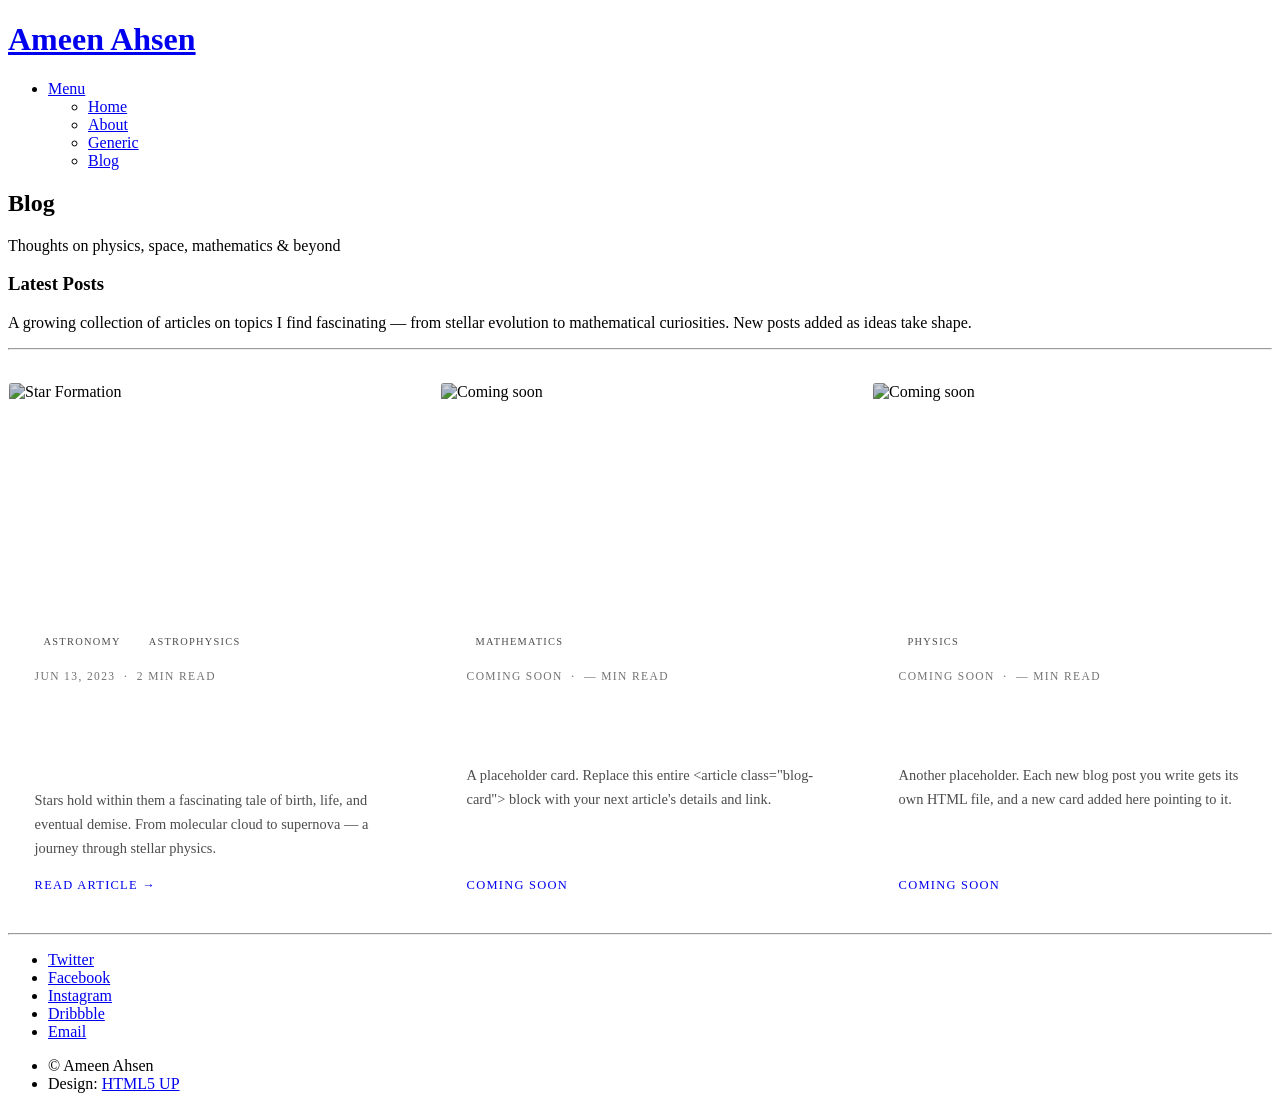
==== blog.html @ f0e622d0 "Add blog.html for Ameen Ahsen's blog page" ====
<!DOCTYPE HTML>
<!--
    Spectral by HTML5 UP — Blog Index Page
    Modified for Ameen Ahsen's webpage
-->
<html>
	<head>
		<title>Blog — Ameen Ahsen</title>
		<meta charset="utf-8" />
		<meta name="viewport" content="width=device-width, initial-scale=1, user-scalable=no" />
		<link rel="stylesheet" href="assets/css/main.css" />
		<noscript><link rel="stylesheet" href="assets/css/noscript.css" /></noscript>
		<style>
			/* ── Blog-specific styles, scoped so they don't affect other pages ── */

			/* Grid of blog cards */
			.blog-grid {
				display: grid;
				grid-template-columns: repeat(auto-fill, minmax(300px, 1fr));
				gap: 2em;
				margin-top: 2em;
			}

			/* Individual card */
			.blog-card {
				background: rgba(255,255,255,0.03);
				border: 1px solid rgba(255,255,255,0.08);
				border-radius: 4px;
				overflow: hidden;
				transition: transform 0.25s ease, border-color 0.25s ease;
				display: flex;
				flex-direction: column;
			}

			.blog-card:hover {
				transform: translateY(-4px);
				border-color: rgba(255,255,255,0.2);
			}

			.blog-card img {
				width: 100%;
				aspect-ratio: 16 / 9;
				object-fit: cover;
				display: block;
				filter: brightness(0.82);
				transition: filter 0.3s ease;
			}

			.blog-card:hover img {
				filter: brightness(1);
			}

			.blog-card-body {
				padding: 1.5em 1.6em 1.8em;
				flex: 1;
				display: flex;
				flex-direction: column;
			}

			.blog-card-meta {
				font-size: 0.72em;
				letter-spacing: 0.12em;
				text-transform: uppercase;
				opacity: 0.55;
				margin-bottom: 0.6em;
			}

			.blog-card-title {
				font-size: 1.1em;
				font-weight: 600;
				line-height: 1.4;
				margin-bottom: 0.75em;
				color: #ffffff;
			}

			.blog-card-excerpt {
				font-size: 0.9em;
				line-height: 1.65;
				opacity: 0.7;
				flex: 1;
				margin-bottom: 1.2em;
			}

			.blog-card-link {
				font-size: 0.78em;
				letter-spacing: 0.1em;
				text-transform: uppercase;
				border-bottom: 1px solid rgba(255,255,255,0.3);
				padding-bottom: 2px;
				width: fit-content;
				transition: border-color 0.2s;
				text-decoration: none;
			}

			.blog-card-link:hover {
				border-color: white;
			}

			/* Tag/category badge */
			.blog-tag {
				display: inline-block;
				font-size: 0.65em;
				letter-spacing: 0.12em;
				text-transform: uppercase;
				border: 1px solid rgba(255,255,255,0.25);
				border-radius: 2px;
				padding: 2px 8px;
				margin-right: 6px;
				margin-bottom: 0.8em;
				opacity: 0.7;
			}
		</style>
	</head>
	<body class="is-preload">

		<!-- Page Wrapper -->
		<div id="page-wrapper">

			<!-- ── HEADER & NAV ── -->
			<!-- NOTE: Also add <li><a href="blog.html">Blog</a></li> to index.html,
			     elements.html, and generic.html menus for full site-wide connection. -->
			<header id="header">
				<h1><a href="index.html">Ameen Ahsen</a></h1>
				<nav id="nav">
					<ul>
						<li class="special">
							<a href="#menu" class="menuToggle"><span>Menu</span></a>
							<div id="menu">
								<ul>
									<li><a href="index.html">Home</a></li>
									<li><a href="elements.html">About</a></li>
									<li><a href="generic.html">Generic</a></li>
									<li><a href="blog.html">Blog</a></li><!-- NEW LINK -->
								</ul>
							</div>
						</li>
					</ul>
				</nav>
			</header>

			<!-- ── PAGE HERO ── -->
			<article id="main">
				<header>
					<h2>Blog</h2>
					<p>Thoughts on physics, space, mathematics &amp; beyond</p>
				</header>

				<!-- ── BLOG LISTING SECTION ── -->
				<section class="wrapper style5">
					<div class="inner">

						<h3>Latest Posts</h3>
						<p>A growing collection of articles on topics I find fascinating — from stellar evolution to
						   mathematical curiosities. New posts added as ideas take shape.</p>

						<hr />

						<!-- ── BLOG CARDS GRID ── -->
						<div class="blog-grid">

							<!-- Card 1: Star Formation (links to generic.html which is now the post) -->
							<article class="blog-card">
								<img
									src="https://static.wixstatic.com/media/37918afd5cd7785e323e2c81b9a501d6.jpg/v1/fill/w_980,h_613,al_c,q_85,usm_0.66_1.00_0.01,enc_avif,quality_auto/37918afd5cd7785e323e2c81b9a501d6.jpg"
									alt="Star Formation"
								/>
								<div class="blog-card-body">
									<div>
										<span class="blog-tag">Astronomy</span>
										<span class="blog-tag">Astrophysics</span>
									</div>
									<p class="blog-card-meta">Jun 13, 2023 &nbsp;·&nbsp; 2 min read</p>
									<h4 class="blog-card-title">
										The Formation and Evolution of Stars: A Celestial Journey
									</h4>
									<p class="blog-card-excerpt">
										Stars hold within them a fascinating tale of birth, life, and eventual demise.
										From molecular cloud to supernova — a journey through stellar physics.
									</p>
									<a href="generic.html" class="blog-card-link">Read Article →</a>
								</div>
							</article>

							<!-- Card 2: Placeholder — duplicate/delete when you add a real post -->
							<article class="blog-card">
								<img src="images/pic05.jpg" alt="Coming soon" />
								<div class="blog-card-body">
									<div>
										<span class="blog-tag">Mathematics</span>
									</div>
									<p class="blog-card-meta">Coming soon &nbsp;·&nbsp; — min read</p>
									<h4 class="blog-card-title">
										[Next post title goes here]
									</h4>
									<p class="blog-card-excerpt">
										A placeholder card. Replace this entire &lt;article class="blog-card"&gt; block
										with your next article's details and link.
									</p>
									<a href="#" class="blog-card-link">Coming soon</a>
								</div>
							</article>

							<!-- Card 3: Placeholder -->
							<article class="blog-card">
								<img src="images/pic06.jpg" alt="Coming soon" />
								<div class="blog-card-body">
									<div>
										<span class="blog-tag">Physics</span>
									</div>
									<p class="blog-card-meta">Coming soon &nbsp;·&nbsp; — min read</p>
									<h4 class="blog-card-title">
										[Next post title goes here]
									</h4>
									<p class="blog-card-excerpt">
										Another placeholder. Each new blog post you write gets its own HTML file,
										and a new card added here pointing to it.
									</p>
									<a href="#" class="blog-card-link">Coming soon</a>
								</div>
							</article>

						</div><!-- /blog-grid -->

						<hr />

						<!-- HOW TO ADD NEW POSTS — visible only in source, remove before publishing if desired -->
						<!--
						  HOW TO ADD A NEW BLOG POST:
						  1. Duplicate generic.html → rename it (e.g. post-quantum.html)
						  2. Edit the content inside that new file with your article
						  3. Copy one of the <article class="blog-card"> blocks above
						  4. Update: image src, tags, date, title, excerpt, and href in blog-card-link
						  5. Done. The card will appear in this grid automatically.
						-->

					</div>
				</section>
			</article>

			<!-- ── FOOTER ── -->
			<footer id="footer">
				<ul class="icons">
					<li><a href="#" class="icon brands fa-twitter"><span class="label">Twitter</span></a></li>
					<li><a href="#" class="icon brands fa-facebook-f"><span class="label">Facebook</span></a></li>
					<li><a href="#" class="icon brands fa-instagram"><span class="label">Instagram</span></a></li>
					<li><a href="#" class="icon brands fa-dribbble"><span class="label">Dribbble</span></a></li>
					<li><a href="#" class="icon solid fa-envelope"><span class="label">Email</span></a></li>
				</ul>
				<ul class="copyright">
					<li>&copy; Ameen Ahsen</li>
					<li>Design: <a href="http://html5up.net">HTML5 UP</a></li>
				</ul>
			</footer>

		</div><!-- /page-wrapper -->

		<!-- ── SCRIPTS (same as all other pages) ── -->
		<script src="assets/js/jquery.min.js"></script>
		<script src="assets/js/jquery.scrollex.min.js"></script>
		<script src="assets/js/jquery.scrolly.min.js"></script>
		<script src="assets/js/browser.min.js"></script>
		<script src="assets/js/breakpoints.min.js"></script>
		<script src="assets/js/util.js"></script>
		<script src="assets/js/main.js"></script>

	</body>
</html>
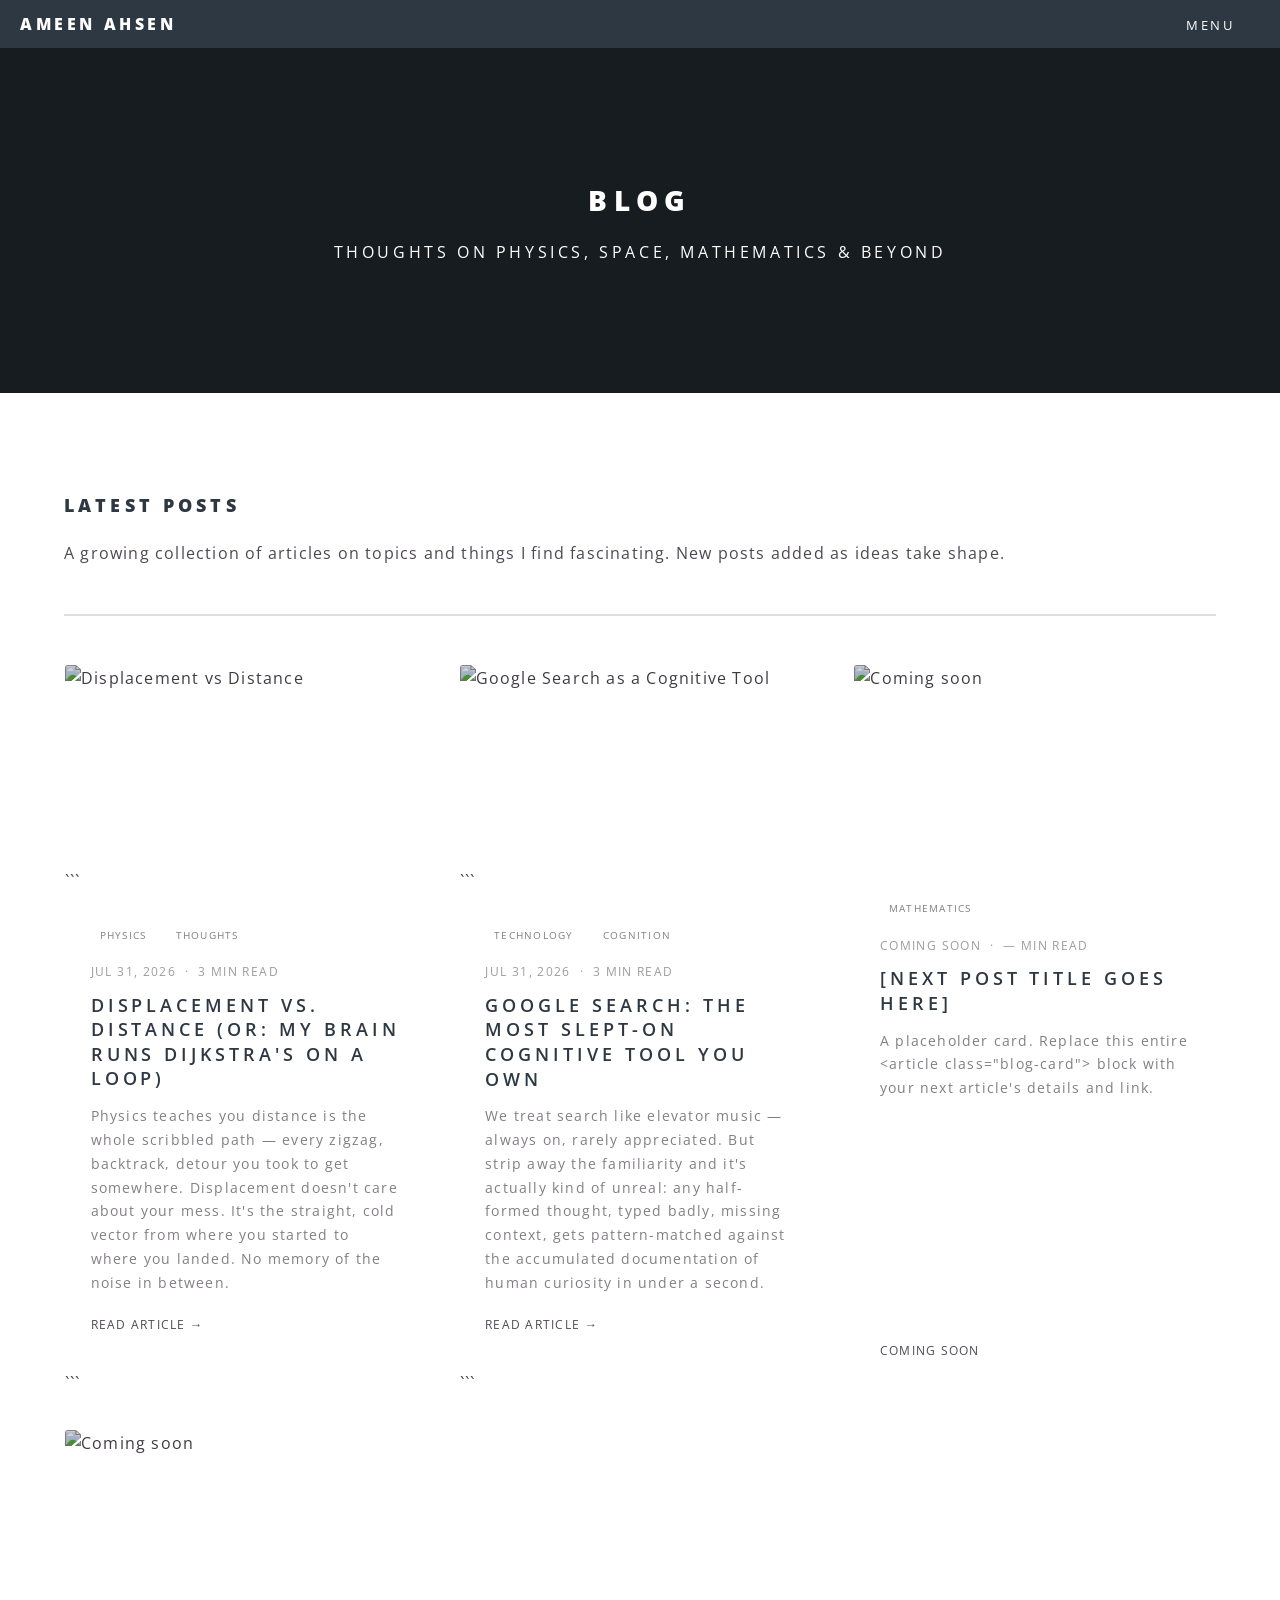
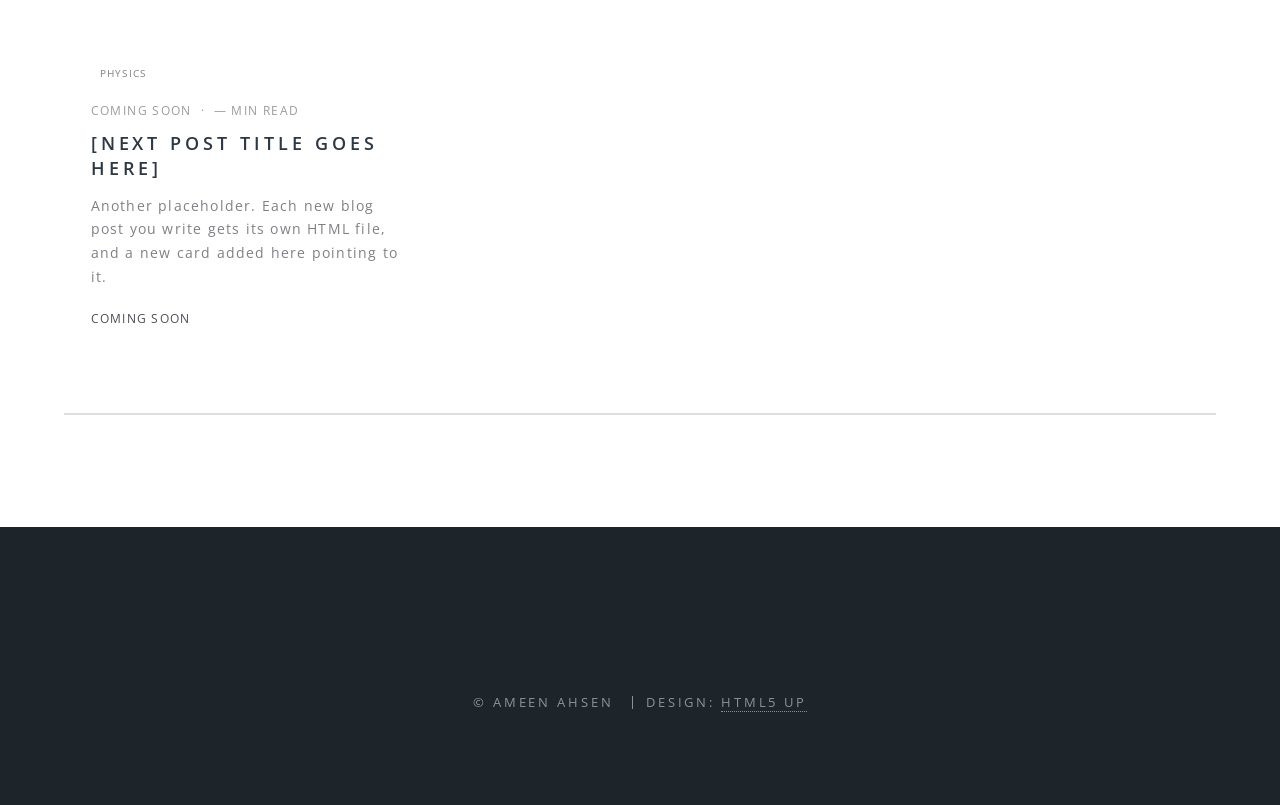
==== commit a1eb5dd1: "changes" ====
--- a/blog.html
+++ b/blog.html
@@ -118,7 +118,7 @@
 
 			<!-- ── HEADER & NAV ── -->
 			<!-- NOTE: Also add <li><a href="blog.html">Blog</a></li> to index.html,
-			     elements.html, and generic.html menus for full site-wide connection. -->
+			     me.html, and generic.html menus for full site-wide connection. -->
 			<header id="header">
 				<h1><a href="index.html">Ameen Ahsen</a></h1>
 				<nav id="nav">
@@ -128,7 +128,7 @@
 							<div id="menu">
 								<ul>
 									<li><a href="index.html">Home</a></li>
-									<li><a href="elements.html">About</a></li>
+									<li><a href="me.html">About</a></li>
 									<li><a href="generic.html">Generic</a></li>
 									<li><a href="blog.html">Blog</a></li><!-- NEW LINK -->
 								</ul>
@@ -150,8 +150,7 @@
 					<div class="inner">
 
 						<h3>Latest Posts</h3>
-						<p>A growing collection of articles on topics I find fascinating — from stellar evolution to
-						   mathematical curiosities. New posts added as ideas take shape.</p>
+						<p>A growing collection of articles on topics and things I find fascinating. New posts added as ideas take shape.</p>
 
 						<hr />
 
@@ -159,27 +158,76 @@
 						<div class="blog-grid">
 
 							<!-- Card 1: Star Formation (links to generic.html which is now the post) -->
+							<!-- ===== Blog Card 1 ===== -->
+
 							<article class="blog-card">
 								<img
-									src="https://static.wixstatic.com/media/37918afd5cd7785e323e2c81b9a501d6.jpg/v1/fill/w_980,h_613,al_c,q_85,usm_0.66_1.00_0.01,enc_avif,quality_auto/37918afd5cd7785e323e2c81b9a501d6.jpg"
-									alt="Star Formation"
+									src="images/pic04.jpg"
+									alt="Displacement vs Distance"
 								/>
-								<div class="blog-card-body">
-									<div>
-										<span class="blog-tag">Astronomy</span>
-										<span class="blog-tag">Astrophysics</span>
-									</div>
-									<p class="blog-card-meta">Jun 13, 2023 &nbsp;·&nbsp; 2 min read</p>
-									<h4 class="blog-card-title">
-										The Formation and Evolution of Stars: A Celestial Journey
-									</h4>
-									<p class="blog-card-excerpt">
-										Stars hold within them a fascinating tale of birth, life, and eventual demise.
-										From molecular cloud to supernova — a journey through stellar physics.
-									</p>
-									<a href="generic.html" class="blog-card-link">Read Article →</a>
+
+							```
+							<div class="blog-card-body">
+
+								<div>
+									<span class="blog-tag">Physics</span>
+									<span class="blog-tag">Thoughts</span>
 								</div>
+
+								<p class="blog-card-meta">Jul 31, 2026 &nbsp;·&nbsp; 3 min read</p>
+
+								<h4 class="blog-card-title">
+									Displacement vs. Distance (or: My Brain Runs Dijkstra's on a Loop)
+								</h4>
+
+								<p class="blog-card-excerpt">
+									Physics teaches you distance is the whole scribbled path — every zigzag,
+									backtrack, detour you took to get somewhere. Displacement doesn't care
+									about your mess. It's the straight, cold vector from where you started
+									to where you landed. No memory of the noise in between.
+								</p>
+
+								<a href="generic.html" class="blog-card-link">Read Article →</a>
+							</div>
+							```
+
 							</article>
+
+							<!-- ===== Blog Card 2 ===== -->
+
+							<article class="blog-card">
+								<img
+									src="images/pic05.jpg"
+									alt="Google Search as a Cognitive Tool"
+								/>
+
+							```
+							<div class="blog-card-body">
+
+								<div>
+									<span class="blog-tag">Technology</span>
+									<span class="blog-tag">Cognition</span>
+								</div>
+
+								<p class="blog-card-meta">Jul 31, 2026 &nbsp;·&nbsp; 3 min read</p>
+
+								<h4 class="blog-card-title">
+									Google Search: The Most Slept-On Cognitive Tool You Own
+								</h4>
+
+								<p class="blog-card-excerpt">
+									We treat search like elevator music — always on, rarely appreciated.
+									But strip away the familiarity and it's actually kind of unreal: any
+									half-formed thought, typed badly, missing context, gets pattern-matched
+									against the accumulated documentation of human curiosity in under a second.
+								</p>
+
+								<a href="generic.html" class="blog-card-link">Read Article →</a>
+							</div>
+							```
+
+							</article>
+
 
 							<!-- Card 2: Placeholder — duplicate/delete when you add a real post -->
 							<article class="blog-card">
--- a/assets/css/main.css
+++ b/assets/css/main.css
@@ -0,0 +1,4190 @@
+@import url(fontawesome-all.min.css);
+@import url("https://fonts.googleapis.com/css?family=Open+Sans:400,400italic,600,600italic,800,800italic");
+
+/*
+	Spectral by HTML5 UP
+	html5up.net | @ajlkn
+	Free for personal and commercial use under the CCA 3.0 license (html5up.net/license)
+*/
+
+html, body, div, span, applet, object,
+iframe, h1, h2, h3, h4, h5, h6, p, blockquote,
+pre, a, abbr, acronym, address, big, cite,
+code, del, dfn, em, img, ins, kbd, q, s, samp,
+small, strike, strong, sub, sup, tt, var, b,
+u, i, center, dl, dt, dd, ol, ul, li, fieldset,
+form, label, legend, table, caption, tbody,
+tfoot, thead, tr, th, td, article, aside,
+canvas, details, embed, figure, figcaption,
+footer, header, hgroup, menu, nav, output, ruby,
+section, summary, time, mark, audio, video {
+	margin: 0;
+	padding: 0;
+	border: 0;
+	font-size: 100%;
+	font: inherit;
+	vertical-align: baseline;}
+
+article, aside, details, figcaption, figure,
+footer, header, hgroup, menu, nav, section {
+	display: block;}
+
+body {
+	line-height: 1;
+}
+
+ol, ul {
+	list-style: none;
+}
+
+blockquote, q {
+	quotes: none;
+}
+
+	blockquote:before, blockquote:after, q:before, q:after {
+		content: '';
+		content: none;
+	}
+
+table {
+	border-collapse: collapse;
+	border-spacing: 0;
+}
+
+body {
+	-webkit-text-size-adjust: none;
+}
+
+mark {
+	background-color: transparent;
+	color: inherit;
+}
+
+input::-moz-focus-inner {
+	border: 0;
+	padding: 0;
+}
+
+input, select, textarea {
+	-moz-appearance: none;
+	-webkit-appearance: none;
+	-ms-appearance: none;
+	appearance: none;
+}
+
+/* Basic */
+
+	@-ms-viewport {
+		width: device-width;
+	}
+
+	html {
+		box-sizing: border-box;
+	}
+
+	*, *:before, *:after {
+		box-sizing: inherit;
+	}
+
+	body {
+		background: #2e3842;
+	}
+
+		body.is-preload *, body.is-preload *:before, body.is-preload *:after {
+			-moz-animation: none !important;
+			-webkit-animation: none !important;
+			-ms-animation: none !important;
+			animation: none !important;
+			-moz-transition: none !important;
+			-webkit-transition: none !important;
+			-ms-transition: none !important;
+			transition: none !important;
+		}
+
+	body, input, select, textarea {
+		color: #fff;
+		font-family: "Open Sans", Helvetica, sans-serif;
+		font-size: 15pt;
+		font-weight: 400;
+		letter-spacing: 0.075em;
+		line-height: 1.65em;
+	}
+
+		@media screen and (max-width: 1680px) {
+
+			body, input, select, textarea {
+				font-size: 13pt;
+			}
+
+		}
+
+		@media screen and (max-width: 1280px) {
+
+			body, input, select, textarea {
+				font-size: 12pt;
+			}
+
+		}
+
+		@media screen and (max-width: 736px) {
+
+			body, input, select, textarea {
+				font-size: 11pt;
+				letter-spacing: 0.0375em;
+			}
+
+		}
+
+	a {
+		-moz-transition: color 0.2s ease, border-bottom-color 0.2s ease;
+		-webkit-transition: color 0.2s ease, border-bottom-color 0.2s ease;
+		-ms-transition: color 0.2s ease, border-bottom-color 0.2s ease;
+		transition: color 0.2s ease, border-bottom-color 0.2s ease;
+		border-bottom: dotted 1px;
+		color: inherit;
+		text-decoration: none;
+	}
+
+		a:hover {
+			border-bottom-color: transparent;
+		}
+
+	strong, b {
+		color: #fff;
+		font-weight: 600;
+	}
+
+	em, i {
+		font-style: italic;
+	}
+
+	p {
+		margin: 0 0 2em 0;
+	}
+
+	h1, h2, h3, h4, h5, h6 {
+		color: #fff;
+		font-weight: 800;
+		letter-spacing: 0.225em;
+		line-height: 1em;
+		margin: 0 0 1em 0;
+		text-transform: uppercase;
+	}
+
+		h1 a, h2 a, h3 a, h4 a, h5 a, h6 a {
+			color: inherit;
+			text-decoration: none;
+		}
+
+	h2 {
+		font-size: 1.35em;
+		line-height: 1.75em;
+	}
+
+		@media screen and (max-width: 736px) {
+
+			h2 {
+				font-size: 1.1em;
+				line-height: 1.65em;
+			}
+
+		}
+
+	h3 {
+		font-size: 1.15em;
+		line-height: 1.75em;
+	}
+
+		@media screen and (max-width: 736px) {
+
+			h3 {
+				font-size: 1em;
+				line-height: 1.65em;
+			}
+
+		}
+
+	h4 {
+		font-size: 1em;
+		line-height: 1.5em;
+	}
+
+	h5 {
+		font-size: 0.8em;
+		line-height: 1.5em;
+	}
+
+	h6 {
+		font-size: 0.7em;
+		line-height: 1.5em;
+	}
+
+	sub {
+		font-size: 0.8em;
+		position: relative;
+		top: 0.5em;
+	}
+
+	sup {
+		font-size: 0.8em;
+		position: relative;
+		top: -0.5em;
+	}
+
+	hr {
+		border: 0;
+		border-bottom: solid 2px #fff;
+		margin: 3em 0;
+	}
+
+		hr.major {
+			margin: 4.5em 0;
+		}
+
+	blockquote {
+		border-left: solid 4px #fff;
+		font-style: italic;
+		margin: 0 0 2em 0;
+		padding: 0.5em 0 0.5em 2em;
+	}
+
+	code {
+		background: rgba(144, 144, 144, 0.25);
+		border-radius: 3px;
+		font-family: "Courier New", monospace;
+		font-size: 0.9em;
+		letter-spacing: 0;
+		margin: 0 0.25em;
+		padding: 0.25em 0.65em;
+	}
+
+	pre {
+		-webkit-overflow-scrolling: touch;
+		font-family: "Courier New", monospace;
+		font-size: 0.9em;
+		margin: 0 0 2em 0;
+	}
+
+		pre code {
+			display: block;
+			line-height: 1.75em;
+			padding: 1em 1.5em;
+			overflow-x: auto;
+		}
+
+	.align-left {
+		text-align: left;
+	}
+
+	.align-center {
+		text-align: center;
+	}
+
+	.align-right {
+		text-align: right;
+	}
+
+/* Row */
+
+	.row {
+		display: flex;
+		flex-wrap: wrap;
+		box-sizing: border-box;
+		align-items: stretch;
+	}
+
+		.row > * {
+			box-sizing: border-box;
+		}
+
+		.row.gtr-uniform > * > :last-child {
+			margin-bottom: 0;
+		}
+
+		.row.aln-left {
+			justify-content: flex-start;
+		}
+
+		.row.aln-center {
+			justify-content: center;
+		}
+
+		.row.aln-right {
+			justify-content: flex-end;
+		}
+
+		.row.aln-top {
+			align-items: flex-start;
+		}
+
+		.row.aln-middle {
+			align-items: center;
+		}
+
+		.row.aln-bottom {
+			align-items: flex-end;
+		}
+
+		.row > .imp {
+			order: -1;
+		}
+
+		.row > .col-1 {
+			width: 8.33333%;
+		}
+
+		.row > .off-1 {
+			margin-left: 8.33333%;
+		}
+
+		.row > .col-2 {
+			width: 16.66667%;
+		}
+
+		.row > .off-2 {
+			margin-left: 16.66667%;
+		}
+
+		.row > .col-3 {
+			width: 25%;
+		}
+
+		.row > .off-3 {
+			margin-left: 25%;
+		}
+
+		.row > .col-4 {
+			width: 33.33333%;
+		}
+
+		.row > .off-4 {
+			margin-left: 33.33333%;
+		}
+
+		.row > .col-5 {
+			width: 41.66667%;
+		}
+
+		.row > .off-5 {
+			margin-left: 41.66667%;
+		}
+
+		.row > .col-6 {
+			width: 50%;
+		}
+
+		.row > .off-6 {
+			margin-left: 50%;
+		}
+
+		.row > .col-7 {
+			width: 58.33333%;
+		}
+
+		.row > .off-7 {
+			margin-left: 58.33333%;
+		}
+
+		.row > .col-8 {
+			width: 66.66667%;
+		}
+
+		.row > .off-8 {
+			margin-left: 66.66667%;
+		}
+
+		.row > .col-9 {
+			width: 75%;
+		}
+
+		.row > .off-9 {
+			margin-left: 75%;
+		}
+
+		.row > .col-10 {
+			width: 83.33333%;
+		}
+
+		.row > .off-10 {
+			margin-left: 83.33333%;
+		}
+
+		.row > .col-11 {
+			width: 91.66667%;
+		}
+
+		.row > .off-11 {
+			margin-left: 91.66667%;
+		}
+
+		.row > .col-12 {
+			width: 100%;
+		}
+
+		.row > .off-12 {
+			margin-left: 100%;
+		}
+
+		.row.gtr-0 {
+			margin-top: 0;
+			margin-left: 0em;
+		}
+
+			.row.gtr-0 > * {
+				padding: 0 0 0 0em;
+			}
+
+			.row.gtr-0.gtr-uniform {
+				margin-top: 0em;
+			}
+
+				.row.gtr-0.gtr-uniform > * {
+					padding-top: 0em;
+				}
+
+		.row.gtr-25 {
+			margin-top: 0;
+			margin-left: -0.375em;
+		}
+
+			.row.gtr-25 > * {
+				padding: 0 0 0 0.375em;
+			}
+
+			.row.gtr-25.gtr-uniform {
+				margin-top: -0.375em;
+			}
+
+				.row.gtr-25.gtr-uniform > * {
+					padding-top: 0.375em;
+				}
+
+		.row.gtr-50 {
+			margin-top: 0;
+			margin-left: -0.75em;
+		}
+
+			.row.gtr-50 > * {
+				padding: 0 0 0 0.75em;
+			}
+
+			.row.gtr-50.gtr-uniform {
+				margin-top: -0.75em;
+			}
+
+				.row.gtr-50.gtr-uniform > * {
+					padding-top: 0.75em;
+				}
+
+		.row {
+			margin-top: 0;
+			margin-left: -1.5em;
+		}
+
+			.row > * {
+				padding: 0 0 0 1.5em;
+			}
+
+			.row.gtr-uniform {
+				margin-top: -1.5em;
+			}
+
+				.row.gtr-uniform > * {
+					padding-top: 1.5em;
+				}
+
+		.row.gtr-150 {
+			margin-top: 0;
+			margin-left: -2.25em;
+		}
+
+			.row.gtr-150 > * {
+				padding: 0 0 0 2.25em;
+			}
+
+			.row.gtr-150.gtr-uniform {
+				margin-top: -2.25em;
+			}
+
+				.row.gtr-150.gtr-uniform > * {
+					padding-top: 2.25em;
+				}
+
+		.row.gtr-200 {
+			margin-top: 0;
+			margin-left: -3em;
+		}
+
+			.row.gtr-200 > * {
+				padding: 0 0 0 3em;
+			}
+
+			.row.gtr-200.gtr-uniform {
+				margin-top: -3em;
+			}
+
+				.row.gtr-200.gtr-uniform > * {
+					padding-top: 3em;
+				}
+
+		@media screen and (max-width: 1680px) {
+
+			.row {
+				display: flex;
+				flex-wrap: wrap;
+				box-sizing: border-box;
+				align-items: stretch;
+			}
+
+				.row > * {
+					box-sizing: border-box;
+				}
+
+				.row.gtr-uniform > * > :last-child {
+					margin-bottom: 0;
+				}
+
+				.row.aln-left {
+					justify-content: flex-start;
+				}
+
+				.row.aln-center {
+					justify-content: center;
+				}
+
+				.row.aln-right {
+					justify-content: flex-end;
+				}
+
+				.row.aln-top {
+					align-items: flex-start;
+				}
+
+				.row.aln-middle {
+					align-items: center;
+				}
+
+				.row.aln-bottom {
+					align-items: flex-end;
+				}
+
+				.row > .imp-xlarge {
+					order: -1;
+				}
+
+				.row > .col-1-xlarge {
+					width: 8.33333%;
+				}
+
+				.row > .off-1-xlarge {
+					margin-left: 8.33333%;
+				}
+
+				.row > .col-2-xlarge {
+					width: 16.66667%;
+				}
+
+				.row > .off-2-xlarge {
+					margin-left: 16.66667%;
+				}
+
+				.row > .col-3-xlarge {
+					width: 25%;
+				}
+
+				.row > .off-3-xlarge {
+					margin-left: 25%;
+				}
+
+				.row > .col-4-xlarge {
+					width: 33.33333%;
+				}
+
+				.row > .off-4-xlarge {
+					margin-left: 33.33333%;
+				}
+
+				.row > .col-5-xlarge {
+					width: 41.66667%;
+				}
+
+				.row > .off-5-xlarge {
+					margin-left: 41.66667%;
+				}
+
+				.row > .col-6-xlarge {
+					width: 50%;
+				}
+
+				.row > .off-6-xlarge {
+					margin-left: 50%;
+				}
+
+				.row > .col-7-xlarge {
+					width: 58.33333%;
+				}
+
+				.row > .off-7-xlarge {
+					margin-left: 58.33333%;
+				}
+
+				.row > .col-8-xlarge {
+					width: 66.66667%;
+				}
+
+				.row > .off-8-xlarge {
+					margin-left: 66.66667%;
+				}
+
+				.row > .col-9-xlarge {
+					width: 75%;
+				}
+
+				.row > .off-9-xlarge {
+					margin-left: 75%;
+				}
+
+				.row > .col-10-xlarge {
+					width: 83.33333%;
+				}
+
+				.row > .off-10-xlarge {
+					margin-left: 83.33333%;
+				}
+
+				.row > .col-11-xlarge {
+					width: 91.66667%;
+				}
+
+				.row > .off-11-xlarge {
+					margin-left: 91.66667%;
+				}
+
+				.row > .col-12-xlarge {
+					width: 100%;
+				}
+
+				.row > .off-12-xlarge {
+					margin-left: 100%;
+				}
+
+				.row.gtr-0 {
+					margin-top: 0;
+					margin-left: 0em;
+				}
+
+					.row.gtr-0 > * {
+						padding: 0 0 0 0em;
+					}
+
+					.row.gtr-0.gtr-uniform {
+						margin-top: 0em;
+					}
+
+						.row.gtr-0.gtr-uniform > * {
+							padding-top: 0em;
+						}
+
+				.row.gtr-25 {
+					margin-top: 0;
+					margin-left: -0.375em;
+				}
+
+					.row.gtr-25 > * {
+						padding: 0 0 0 0.375em;
+					}
+
+					.row.gtr-25.gtr-uniform {
+						margin-top: -0.375em;
+					}
+
+						.row.gtr-25.gtr-uniform > * {
+							padding-top: 0.375em;
+						}
+
+				.row.gtr-50 {
+					margin-top: 0;
+					margin-left: -0.75em;
+				}
+
+					.row.gtr-50 > * {
+						padding: 0 0 0 0.75em;
+					}
+
+					.row.gtr-50.gtr-uniform {
+						margin-top: -0.75em;
+					}
+
+						.row.gtr-50.gtr-uniform > * {
+							padding-top: 0.75em;
+						}
+
+				.row {
+					margin-top: 0;
+					margin-left: -1.5em;
+				}
+
+					.row > * {
+						padding: 0 0 0 1.5em;
+					}
+
+					.row.gtr-uniform {
+						margin-top: -1.5em;
+					}
+
+						.row.gtr-uniform > * {
+							padding-top: 1.5em;
+						}
+
+				.row.gtr-150 {
+					margin-top: 0;
+					margin-left: -2.25em;
+				}
+
+					.row.gtr-150 > * {
+						padding: 0 0 0 2.25em;
+					}
+
+					.row.gtr-150.gtr-uniform {
+						margin-top: -2.25em;
+					}
+
+						.row.gtr-150.gtr-uniform > * {
+							padding-top: 2.25em;
+						}
+
+				.row.gtr-200 {
+					margin-top: 0;
+					margin-left: -3em;
+				}
+
+					.row.gtr-200 > * {
+						padding: 0 0 0 3em;
+					}
+
+					.row.gtr-200.gtr-uniform {
+						margin-top: -3em;
+					}
+
+						.row.gtr-200.gtr-uniform > * {
+							padding-top: 3em;
+						}
+
+		}
+
+		@media screen and (max-width: 1280px) {
+
+			.row {
+				display: flex;
+				flex-wrap: wrap;
+				box-sizing: border-box;
+				align-items: stretch;
+			}
+
+				.row > * {
+					box-sizing: border-box;
+				}
+
+				.row.gtr-uniform > * > :last-child {
+					margin-bottom: 0;
+				}
+
+				.row.aln-left {
+					justify-content: flex-start;
+				}
+
+				.row.aln-center {
+					justify-content: center;
+				}
+
+				.row.aln-right {
+					justify-content: flex-end;
+				}
+
+				.row.aln-top {
+					align-items: flex-start;
+				}
+
+				.row.aln-middle {
+					align-items: center;
+				}
+
+				.row.aln-bottom {
+					align-items: flex-end;
+				}
+
+				.row > .imp-large {
+					order: -1;
+				}
+
+				.row > .col-1-large {
+					width: 8.33333%;
+				}
+
+				.row > .off-1-large {
+					margin-left: 8.33333%;
+				}
+
+				.row > .col-2-large {
+					width: 16.66667%;
+				}
+
+				.row > .off-2-large {
+					margin-left: 16.66667%;
+				}
+
+				.row > .col-3-large {
+					width: 25%;
+				}
+
+				.row > .off-3-large {
+					margin-left: 25%;
+				}
+
+				.row > .col-4-large {
+					width: 33.33333%;
+				}
+
+				.row > .off-4-large {
+					margin-left: 33.33333%;
+				}
+
+				.row > .col-5-large {
+					width: 41.66667%;
+				}
+
+				.row > .off-5-large {
+					margin-left: 41.66667%;
+				}
+
+				.row > .col-6-large {
+					width: 50%;
+				}
+
+				.row > .off-6-large {
+					margin-left: 50%;
+				}
+
+				.row > .col-7-large {
+					width: 58.33333%;
+				}
+
+				.row > .off-7-large {
+					margin-left: 58.33333%;
+				}
+
+				.row > .col-8-large {
+					width: 66.66667%;
+				}
+
+				.row > .off-8-large {
+					margin-left: 66.66667%;
+				}
+
+				.row > .col-9-large {
+					width: 75%;
+				}
+
+				.row > .off-9-large {
+					margin-left: 75%;
+				}
+
+				.row > .col-10-large {
+					width: 83.33333%;
+				}
+
+				.row > .off-10-large {
+					margin-left: 83.33333%;
+				}
+
+				.row > .col-11-large {
+					width: 91.66667%;
+				}
+
+				.row > .off-11-large {
+					margin-left: 91.66667%;
+				}
+
+				.row > .col-12-large {
+					width: 100%;
+				}
+
+				.row > .off-12-large {
+					margin-left: 100%;
+				}
+
+				.row.gtr-0 {
+					margin-top: 0;
+					margin-left: 0em;
+				}
+
+					.row.gtr-0 > * {
+						padding: 0 0 0 0em;
+					}
+
+					.row.gtr-0.gtr-uniform {
+						margin-top: 0em;
+					}
+
+						.row.gtr-0.gtr-uniform > * {
+							padding-top: 0em;
+						}
+
+				.row.gtr-25 {
+					margin-top: 0;
+					margin-left: -0.375em;
+				}
+
+					.row.gtr-25 > * {
+						padding: 0 0 0 0.375em;
+					}
+
+					.row.gtr-25.gtr-uniform {
+						margin-top: -0.375em;
+					}
+
+						.row.gtr-25.gtr-uniform > * {
+							padding-top: 0.375em;
+						}
+
+				.row.gtr-50 {
+					margin-top: 0;
+					margin-left: -0.75em;
+				}
+
+					.row.gtr-50 > * {
+						padding: 0 0 0 0.75em;
+					}
+
+					.row.gtr-50.gtr-uniform {
+						margin-top: -0.75em;
+					}
+
+						.row.gtr-50.gtr-uniform > * {
+							padding-top: 0.75em;
+						}
+
+				.row {
+					margin-top: 0;
+					margin-left: -1.5em;
+				}
+
+					.row > * {
+						padding: 0 0 0 1.5em;
+					}
+
+					.row.gtr-uniform {
+						margin-top: -1.5em;
+					}
+
+						.row.gtr-uniform > * {
+							padding-top: 1.5em;
+						}
+
+				.row.gtr-150 {
+					margin-top: 0;
+					margin-left: -2.25em;
+				}
+
+					.row.gtr-150 > * {
+						padding: 0 0 0 2.25em;
+					}
+
+					.row.gtr-150.gtr-uniform {
+						margin-top: -2.25em;
+					}
+
+						.row.gtr-150.gtr-uniform > * {
+							padding-top: 2.25em;
+						}
+
+				.row.gtr-200 {
+					margin-top: 0;
+					margin-left: -3em;
+				}
+
+					.row.gtr-200 > * {
+						padding: 0 0 0 3em;
+					}
+
+					.row.gtr-200.gtr-uniform {
+						margin-top: -3em;
+					}
+
+						.row.gtr-200.gtr-uniform > * {
+							padding-top: 3em;
+						}
+
+		}
+
+		@media screen and (max-width: 980px) {
+
+			.row {
+				display: flex;
+				flex-wrap: wrap;
+				box-sizing: border-box;
+				align-items: stretch;
+			}
+
+				.row > * {
+					box-sizing: border-box;
+				}
+
+				.row.gtr-uniform > * > :last-child {
+					margin-bottom: 0;
+				}
+
+				.row.aln-left {
+					justify-content: flex-start;
+				}
+
+				.row.aln-center {
+					justify-content: center;
+				}
+
+				.row.aln-right {
+					justify-content: flex-end;
+				}
+
+				.row.aln-top {
+					align-items: flex-start;
+				}
+
+				.row.aln-middle {
+					align-items: center;
+				}
+
+				.row.aln-bottom {
+					align-items: flex-end;
+				}
+
+				.row > .imp-medium {
+					order: -1;
+				}
+
+				.row > .col-1-medium {
+					width: 8.33333%;
+				}
+
+				.row > .off-1-medium {
+					margin-left: 8.33333%;
+				}
+
+				.row > .col-2-medium {
+					width: 16.66667%;
+				}
+
+				.row > .off-2-medium {
+					margin-left: 16.66667%;
+				}
+
+				.row > .col-3-medium {
+					width: 25%;
+				}
+
+				.row > .off-3-medium {
+					margin-left: 25%;
+				}
+
+				.row > .col-4-medium {
+					width: 33.33333%;
+				}
+
+				.row > .off-4-medium {
+					margin-left: 33.33333%;
+				}
+
+				.row > .col-5-medium {
+					width: 41.66667%;
+				}
+
+				.row > .off-5-medium {
+					margin-left: 41.66667%;
+				}
+
+				.row > .col-6-medium {
+					width: 50%;
+				}
+
+				.row > .off-6-medium {
+					margin-left: 50%;
+				}
+
+				.row > .col-7-medium {
+					width: 58.33333%;
+				}
+
+				.row > .off-7-medium {
+					margin-left: 58.33333%;
+				}
+
+				.row > .col-8-medium {
+					width: 66.66667%;
+				}
+
+				.row > .off-8-medium {
+					margin-left: 66.66667%;
+				}
+
+				.row > .col-9-medium {
+					width: 75%;
+				}
+
+				.row > .off-9-medium {
+					margin-left: 75%;
+				}
+
+				.row > .col-10-medium {
+					width: 83.33333%;
+				}
+
+				.row > .off-10-medium {
+					margin-left: 83.33333%;
+				}
+
+				.row > .col-11-medium {
+					width: 91.66667%;
+				}
+
+				.row > .off-11-medium {
+					margin-left: 91.66667%;
+				}
+
+				.row > .col-12-medium {
+					width: 100%;
+				}
+
+				.row > .off-12-medium {
+					margin-left: 100%;
+				}
+
+				.row.gtr-0 {
+					margin-top: 0;
+					margin-left: 0em;
+				}
+
+					.row.gtr-0 > * {
+						padding: 0 0 0 0em;
+					}
+
+					.row.gtr-0.gtr-uniform {
+						margin-top: 0em;
+					}
+
+						.row.gtr-0.gtr-uniform > * {
+							padding-top: 0em;
+						}
+
+				.row.gtr-25 {
+					margin-top: 0;
+					margin-left: -0.375em;
+				}
+
+					.row.gtr-25 > * {
+						padding: 0 0 0 0.375em;
+					}
+
+					.row.gtr-25.gtr-uniform {
+						margin-top: -0.375em;
+					}
+
+						.row.gtr-25.gtr-uniform > * {
+							padding-top: 0.375em;
+						}
+
+				.row.gtr-50 {
+					margin-top: 0;
+					margin-left: -0.75em;
+				}
+
+					.row.gtr-50 > * {
+						padding: 0 0 0 0.75em;
+					}
+
+					.row.gtr-50.gtr-uniform {
+						margin-top: -0.75em;
+					}
+
+						.row.gtr-50.gtr-uniform > * {
+							padding-top: 0.75em;
+						}
+
+				.row {
+					margin-top: 0;
+					margin-left: -1.5em;
+				}
+
+					.row > * {
+						padding: 0 0 0 1.5em;
+					}
+
+					.row.gtr-uniform {
+						margin-top: -1.5em;
+					}
+
+						.row.gtr-uniform > * {
+							padding-top: 1.5em;
+						}
+
+				.row.gtr-150 {
+					margin-top: 0;
+					margin-left: -2.25em;
+				}
+
+					.row.gtr-150 > * {
+						padding: 0 0 0 2.25em;
+					}
+
+					.row.gtr-150.gtr-uniform {
+						margin-top: -2.25em;
+					}
+
+						.row.gtr-150.gtr-uniform > * {
+							padding-top: 2.25em;
+						}
+
+				.row.gtr-200 {
+					margin-top: 0;
+					margin-left: -3em;
+				}
+
+					.row.gtr-200 > * {
+						padding: 0 0 0 3em;
+					}
+
+					.row.gtr-200.gtr-uniform {
+						margin-top: -3em;
+					}
+
+						.row.gtr-200.gtr-uniform > * {
+							padding-top: 3em;
+						}
+
+		}
+
+		@media screen and (max-width: 736px) {
+
+			.row {
+				display: flex;
+				flex-wrap: wrap;
+				box-sizing: border-box;
+				align-items: stretch;
+			}
+
+				.row > * {
+					box-sizing: border-box;
+				}
+
+				.row.gtr-uniform > * > :last-child {
+					margin-bottom: 0;
+				}
+
+				.row.aln-left {
+					justify-content: flex-start;
+				}
+
+				.row.aln-center {
+					justify-content: center;
+				}
+
+				.row.aln-right {
+					justify-content: flex-end;
+				}
+
+				.row.aln-top {
+					align-items: flex-start;
+				}
+
+				.row.aln-middle {
+					align-items: center;
+				}
+
+				.row.aln-bottom {
+					align-items: flex-end;
+				}
+
+				.row > .imp-small {
+					order: -1;
+				}
+
+				.row > .col-1-small {
+					width: 8.33333%;
+				}
+
+				.row > .off-1-small {
+					margin-left: 8.33333%;
+				}
+
+				.row > .col-2-small {
+					width: 16.66667%;
+				}
+
+				.row > .off-2-small {
+					margin-left: 16.66667%;
+				}
+
+				.row > .col-3-small {
+					width: 25%;
+				}
+
+				.row > .off-3-small {
+					margin-left: 25%;
+				}
+
+				.row > .col-4-small {
+					width: 33.33333%;
+				}
+
+				.row > .off-4-small {
+					margin-left: 33.33333%;
+				}
+
+				.row > .col-5-small {
+					width: 41.66667%;
+				}
+
+				.row > .off-5-small {
+					margin-left: 41.66667%;
+				}
+
+				.row > .col-6-small {
+					width: 50%;
+				}
+
+				.row > .off-6-small {
+					margin-left: 50%;
+				}
+
+				.row > .col-7-small {
+					width: 58.33333%;
+				}
+
+				.row > .off-7-small {
+					margin-left: 58.33333%;
+				}
+
+				.row > .col-8-small {
+					width: 66.66667%;
+				}
+
+				.row > .off-8-small {
+					margin-left: 66.66667%;
+				}
+
+				.row > .col-9-small {
+					width: 75%;
+				}
+
+				.row > .off-9-small {
+					margin-left: 75%;
+				}
+
+				.row > .col-10-small {
+					width: 83.33333%;
+				}
+
+				.row > .off-10-small {
+					margin-left: 83.33333%;
+				}
+
+				.row > .col-11-small {
+					width: 91.66667%;
+				}
+
+				.row > .off-11-small {
+					margin-left: 91.66667%;
+				}
+
+				.row > .col-12-small {
+					width: 100%;
+				}
+
+				.row > .off-12-small {
+					margin-left: 100%;
+				}
+
+				.row.gtr-0 {
+					margin-top: 0;
+					margin-left: 0em;
+				}
+
+					.row.gtr-0 > * {
+						padding: 0 0 0 0em;
+					}
+
+					.row.gtr-0.gtr-uniform {
+						margin-top: 0em;
+					}
+
+						.row.gtr-0.gtr-uniform > * {
+							padding-top: 0em;
+						}
+
+				.row.gtr-25 {
+					margin-top: 0;
+					margin-left: -0.375em;
+				}
+
+					.row.gtr-25 > * {
+						padding: 0 0 0 0.375em;
+					}
+
+					.row.gtr-25.gtr-uniform {
+						margin-top: -0.375em;
+					}
+
+						.row.gtr-25.gtr-uniform > * {
+							padding-top: 0.375em;
+						}
+
+				.row.gtr-50 {
+					margin-top: 0;
+					margin-left: -0.75em;
+				}
+
+					.row.gtr-50 > * {
+						padding: 0 0 0 0.75em;
+					}
+
+					.row.gtr-50.gtr-uniform {
+						margin-top: -0.75em;
+					}
+
+						.row.gtr-50.gtr-uniform > * {
+							padding-top: 0.75em;
+						}
+
+				.row {
+					margin-top: 0;
+					margin-left: -1.5em;
+				}
+
+					.row > * {
+						padding: 0 0 0 1.5em;
+					}
+
+					.row.gtr-uniform {
+						margin-top: -1.5em;
+					}
+
+						.row.gtr-uniform > * {
+							padding-top: 1.5em;
+						}
+
+				.row.gtr-150 {
+					margin-top: 0;
+					margin-left: -2.25em;
+				}
+
+					.row.gtr-150 > * {
+						padding: 0 0 0 2.25em;
+					}
+
+					.row.gtr-150.gtr-uniform {
+						margin-top: -2.25em;
+					}
+
+						.row.gtr-150.gtr-uniform > * {
+							padding-top: 2.25em;
+						}
+
+				.row.gtr-200 {
+					margin-top: 0;
+					margin-left: -3em;
+				}
+
+					.row.gtr-200 > * {
+						padding: 0 0 0 3em;
+					}
+
+					.row.gtr-200.gtr-uniform {
+						margin-top: -3em;
+					}
+
+						.row.gtr-200.gtr-uniform > * {
+							padding-top: 3em;
+						}
+
+		}
+
+		@media screen and (max-width: 480px) {
+
+			.row {
+				display: flex;
+				flex-wrap: wrap;
+				box-sizing: border-box;
+				align-items: stretch;
+			}
+
+				.row > * {
+					box-sizing: border-box;
+				}
+
+				.row.gtr-uniform > * > :last-child {
+					margin-bottom: 0;
+				}
+
+				.row.aln-left {
+					justify-content: flex-start;
+				}
+
+				.row.aln-center {
+					justify-content: center;
+				}
+
+				.row.aln-right {
+					justify-content: flex-end;
+				}
+
+				.row.aln-top {
+					align-items: flex-start;
+				}
+
+				.row.aln-middle {
+					align-items: center;
+				}
+
+				.row.aln-bottom {
+					align-items: flex-end;
+				}
+
+				.row > .imp-xsmall {
+					order: -1;
+				}
+
+				.row > .col-1-xsmall {
+					width: 8.33333%;
+				}
+
+				.row > .off-1-xsmall {
+					margin-left: 8.33333%;
+				}
+
+				.row > .col-2-xsmall {
+					width: 16.66667%;
+				}
+
+				.row > .off-2-xsmall {
+					margin-left: 16.66667%;
+				}
+
+				.row > .col-3-xsmall {
+					width: 25%;
+				}
+
+				.row > .off-3-xsmall {
+					margin-left: 25%;
+				}
+
+				.row > .col-4-xsmall {
+					width: 33.33333%;
+				}
+
+				.row > .off-4-xsmall {
+					margin-left: 33.33333%;
+				}
+
+				.row > .col-5-xsmall {
+					width: 41.66667%;
+				}
+
+				.row > .off-5-xsmall {
+					margin-left: 41.66667%;
+				}
+
+				.row > .col-6-xsmall {
+					width: 50%;
+				}
+
+				.row > .off-6-xsmall {
+					margin-left: 50%;
+				}
+
+				.row > .col-7-xsmall {
+					width: 58.33333%;
+				}
+
+				.row > .off-7-xsmall {
+					margin-left: 58.33333%;
+				}
+
+				.row > .col-8-xsmall {
+					width: 66.66667%;
+				}
+
+				.row > .off-8-xsmall {
+					margin-left: 66.66667%;
+				}
+
+				.row > .col-9-xsmall {
+					width: 75%;
+				}
+
+				.row > .off-9-xsmall {
+					margin-left: 75%;
+				}
+
+				.row > .col-10-xsmall {
+					width: 83.33333%;
+				}
+
+				.row > .off-10-xsmall {
+					margin-left: 83.33333%;
+				}
+
+				.row > .col-11-xsmall {
+					width: 91.66667%;
+				}
+
+				.row > .off-11-xsmall {
+					margin-left: 91.66667%;
+				}
+
+				.row > .col-12-xsmall {
+					width: 100%;
+				}
+
+				.row > .off-12-xsmall {
+					margin-left: 100%;
+				}
+
+				.row.gtr-0 {
+					margin-top: 0;
+					margin-left: 0em;
+				}
+
+					.row.gtr-0 > * {
+						padding: 0 0 0 0em;
+					}
+
+					.row.gtr-0.gtr-uniform {
+						margin-top: 0em;
+					}
+
+						.row.gtr-0.gtr-uniform > * {
+							padding-top: 0em;
+						}
+
+				.row.gtr-25 {
+					margin-top: 0;
+					margin-left: -0.375em;
+				}
+
+					.row.gtr-25 > * {
+						padding: 0 0 0 0.375em;
+					}
+
+					.row.gtr-25.gtr-uniform {
+						margin-top: -0.375em;
+					}
+
+						.row.gtr-25.gtr-uniform > * {
+							padding-top: 0.375em;
+						}
+
+				.row.gtr-50 {
+					margin-top: 0;
+					margin-left: -0.75em;
+				}
+
+					.row.gtr-50 > * {
+						padding: 0 0 0 0.75em;
+					}
+
+					.row.gtr-50.gtr-uniform {
+						margin-top: -0.75em;
+					}
+
+						.row.gtr-50.gtr-uniform > * {
+							padding-top: 0.75em;
+						}
+
+				.row {
+					margin-top: 0;
+					margin-left: -1.5em;
+				}
+
+					.row > * {
+						padding: 0 0 0 1.5em;
+					}
+
+					.row.gtr-uniform {
+						margin-top: -1.5em;
+					}
+
+						.row.gtr-uniform > * {
+							padding-top: 1.5em;
+						}
+
+				.row.gtr-150 {
+					margin-top: 0;
+					margin-left: -2.25em;
+				}
+
+					.row.gtr-150 > * {
+						padding: 0 0 0 2.25em;
+					}
+
+					.row.gtr-150.gtr-uniform {
+						margin-top: -2.25em;
+					}
+
+						.row.gtr-150.gtr-uniform > * {
+							padding-top: 2.25em;
+						}
+
+				.row.gtr-200 {
+					margin-top: 0;
+					margin-left: -3em;
+				}
+
+					.row.gtr-200 > * {
+						padding: 0 0 0 3em;
+					}
+
+					.row.gtr-200.gtr-uniform {
+						margin-top: -3em;
+					}
+
+						.row.gtr-200.gtr-uniform > * {
+							padding-top: 3em;
+						}
+
+		}
+
+/* Section/Article */
+
+	section.special, article.special {
+		text-align: center;
+	}
+
+	header p {
+		color: rgba(255, 255, 255, 0.5);
+		position: relative;
+		top: -0.25em;
+	}
+
+	header h3 + p {
+		font-size: 1.1em;
+	}
+
+	header h4 + p,
+	header h5 + p,
+	header h6 + p {
+		font-size: 0.9em;
+	}
+
+	header.major {
+		margin: 0 0 3.5em 0;
+	}
+
+		header.major h2, header.major h3, header.major h4, header.major h5, header.major h6 {
+			border-bottom: solid 2px #fff;
+			display: inline-block;
+			padding-bottom: 1em;
+			position: relative;
+		}
+
+			header.major h2:after, header.major h3:after, header.major h4:after, header.major h5:after, header.major h6:after {
+				content: '';
+				display: block;
+				height: 1px;
+			}
+
+		header.major p {
+			color: #fff;
+			top: 0;
+		}
+
+		@media screen and (max-width: 736px) {
+
+			header.major {
+				margin: 0 0 2em 0;
+			}
+
+		}
+
+	@media screen and (max-width: 980px) {
+
+		header br {
+			display: none;
+		}
+
+	}
+
+/* Form */
+
+	form {
+		margin: 0 0 2em 0;
+	}
+
+	label {
+		color: #fff;
+		display: block;
+		font-size: 0.9em;
+		font-weight: 600;
+		margin: 0 0 1em 0;
+	}
+
+	input[type="text"],
+	input[type="password"],
+	input[type="email"],
+	select,
+	textarea {
+		-moz-appearance: none;
+		-webkit-appearance: none;
+		-ms-appearance: none;
+		appearance: none;
+		background-color: rgba(144, 144, 144, 0.25);
+		border-radius: 3px;
+		border: none;
+		color: inherit;
+		display: block;
+		outline: 0;
+		padding: 0 1em;
+		text-decoration: none;
+		width: 100%;
+	}
+
+		input[type="text"]:invalid,
+		input[type="password"]:invalid,
+		input[type="email"]:invalid,
+		select:invalid,
+		textarea:invalid {
+			box-shadow: none;
+		}
+
+		input[type="text"]:focus,
+		input[type="password"]:focus,
+		input[type="email"]:focus,
+		select:focus,
+		textarea:focus {
+			box-shadow: 0 0 0 2px #21b2a6;
+		}
+
+	select {
+		background-size: 1.25em;
+		background-repeat: no-repeat;
+		background-position: calc(100% - 1em) center;
+		height: 2.75em;
+		padding-right: 2.75em;
+		text-overflow: ellipsis;
+	}
+
+		select:focus::-ms-value {
+			background-color: transparent;
+		}
+
+		select::-ms-expand {
+			display: none;
+		}
+
+	input[type="text"],
+	input[type="password"],
+	input[type="email"],
+	select {
+		height: 2.75em;
+	}
+
+	textarea {
+		padding: 0.75em 1em;
+	}
+
+	input[type="checkbox"],
+	input[type="radio"] {
+		-moz-appearance: none;
+		-webkit-appearance: none;
+		-ms-appearance: none;
+		appearance: none;
+		display: block;
+		float: left;
+		margin-right: -2em;
+		opacity: 0;
+		width: 1em;
+		z-index: -1;
+	}
+
+		input[type="checkbox"] + label,
+		input[type="radio"] + label {
+			text-decoration: none;
+			color: #fff;
+			cursor: pointer;
+			display: inline-block;
+			font-size: 1em;
+			font-weight: 400;
+			padding-left: 2.4em;
+			padding-right: 0.75em;
+			position: relative;
+		}
+
+			input[type="checkbox"] + label:before,
+			input[type="radio"] + label:before {
+				-moz-osx-font-smoothing: grayscale;
+				-webkit-font-smoothing: antialiased;
+				display: inline-block;
+				font-style: normal;
+				font-variant: normal;
+				text-rendering: auto;
+				line-height: 1;
+				text-transform: none !important;
+				font-family: 'Font Awesome 5 Free';
+				font-weight: 900;
+			}
+
+			input[type="checkbox"] + label:before,
+			input[type="radio"] + label:before {
+				background: rgba(144, 144, 144, 0.25);
+				border-radius: 3px;
+				content: '';
+				display: inline-block;
+				font-size: 0.8em;
+				height: 2.0625em;
+				left: 0;
+				line-height: 2.0625em;
+				position: absolute;
+				text-align: center;
+				top: 0;
+				width: 2.0625em;
+			}
+
+		input[type="checkbox"]:checked + label:before,
+		input[type="radio"]:checked + label:before {
+			background: #2e3842;
+			color: #fff;
+			content: '\f00c';
+		}
+
+		input[type="checkbox"]:focus + label:before,
+		input[type="radio"]:focus + label:before {
+			box-shadow: 0 0 0 2px #21b2a6;
+		}
+
+	input[type="checkbox"] + label:before {
+		border-radius: 3px;
+	}
+
+	input[type="radio"] + label:before {
+		border-radius: 100%;
+	}
+
+	::-webkit-input-placeholder {
+		color: rgba(255, 255, 255, 0.5) !important;
+		opacity: 1.0;
+	}
+
+	:-moz-placeholder {
+		color: rgba(255, 255, 255, 0.5) !important;
+		opacity: 1.0;
+	}
+
+	::-moz-placeholder {
+		color: rgba(255, 255, 255, 0.5) !important;
+		opacity: 1.0;
+	}
+
+	:-ms-input-placeholder {
+		color: rgba(255, 255, 255, 0.5) !important;
+		opacity: 1.0;
+	}
+
+/* Box */
+
+	.box {
+		border-radius: 3px;
+		border: solid 2px #fff;
+		margin-bottom: 2em;
+		padding: 1.5em;
+	}
+
+		.box > :last-child,
+		.box > :last-child > :last-child,
+		.box > :last-child > :last-child > :last-child {
+			margin-bottom: 0;
+		}
+
+		.box.alt {
+			border: 0;
+			border-radius: 0;
+			padding: 0;
+		}
+
+/* Icon */
+
+	.icon {
+		text-decoration: none;
+		border-bottom: none;
+		position: relative;
+	}
+
+		.icon:before {
+			-moz-osx-font-smoothing: grayscale;
+			-webkit-font-smoothing: antialiased;
+			display: inline-block;
+			font-style: normal;
+			font-variant: normal;
+			text-rendering: auto;
+			line-height: 1;
+			text-transform: none !important;
+			font-family: 'Font Awesome 5 Free';
+			font-weight: 400;
+		}
+
+		.icon > .label {
+			display: none;
+		}
+
+		.icon:before {
+			line-height: inherit;
+		}
+
+		.icon.solid:before {
+			font-weight: 900;
+		}
+
+		.icon.brands:before {
+			font-family: 'Font Awesome 5 Brands';
+		}
+
+		.icon.major {
+			-moz-transform: rotate(-45deg);
+			-webkit-transform: rotate(-45deg);
+			-ms-transform: rotate(-45deg);
+			transform: rotate(-45deg);
+			border-radius: 3px;
+			border: solid 2px #fff;
+			display: inline-block;
+			font-size: 1.35em;
+			height: calc(3em + 2px);
+			line-height: 3em;
+			text-align: center;
+			width: calc(3em + 2px);
+		}
+
+			.icon.major:before {
+				-moz-transform: rotate(45deg);
+				-webkit-transform: rotate(45deg);
+				-ms-transform: rotate(45deg);
+				transform: rotate(45deg);
+				display: inline-block;
+				font-size: 1.5em;
+			}
+
+			@media screen and (max-width: 736px) {
+
+				.icon.major {
+					font-size: 1em;
+				}
+
+			}
+
+		.icon.style1 {
+			color: #00ffcc;
+		}
+
+		.icon.style2 {
+			color: #00f0ff;
+		}
+
+		.icon.style3 {
+			color: #76ddff;
+		}
+
+/* Image */
+
+	.image {
+		border-radius: 3px;
+		border: 0;
+		display: inline-block;
+		position: relative;
+	}
+
+		.image img {
+			border-radius: 3px;
+			display: block;
+		}
+
+		.image.left {
+			float: left;
+			margin: 0 2em 2em 0;
+			top: 0.25em;
+		}
+
+		.image.right {
+			float: right;
+			margin: 0 0 2em 2em;
+			top: 0.25em;
+		}
+
+		.image.left, .image.right {
+			max-width: 40%;
+		}
+
+			.image.left img, .image.right img {
+				width: 100%;
+			}
+
+		.image.fit {
+			display: block;
+			margin: 0 0 2em 0;
+			width: 100%;
+		}
+
+			.image.fit img {
+				width: 100%;
+			}
+
+/* List */
+
+	ol {
+		list-style: decimal;
+		margin: 0 0 2em 0;
+		padding-left: 1.25em;
+	}
+
+		ol li {
+			padding-left: 0.25em;
+		}
+
+	ul {
+		list-style: disc;
+		margin: 0 0 2em 0;
+		padding-left: 1em;
+	}
+
+		ul li {
+			padding-left: 0.5em;
+		}
+
+		ul.alt {
+			list-style: none;
+			padding-left: 0;
+		}
+
+			ul.alt li {
+				border-top: solid 1px #fff;
+				padding: 0.5em 0;
+			}
+
+				ul.alt li:first-child {
+					border-top: 0;
+					padding-top: 0;
+				}
+
+	dl {
+		margin: 0 0 2em 0;
+	}
+
+/* Actions */
+
+	ul.actions {
+		display: -moz-flex;
+		display: -webkit-flex;
+		display: -ms-flex;
+		display: flex;
+		cursor: default;
+		list-style: none;
+		margin-left: -1em;
+		padding-left: 0;
+	}
+
+		ul.actions li {
+			padding: 0 0 0 1em;
+			vertical-align: middle;
+		}
+
+		ul.actions.special {
+			-moz-justify-content: center;
+			-webkit-justify-content: center;
+			-ms-justify-content: center;
+			justify-content: center;
+			width: 100%;
+			margin-left: 0;
+		}
+
+			ul.actions.special li:first-child {
+				padding-left: 0;
+			}
+
+		ul.actions.stacked {
+			-moz-flex-direction: column;
+			-webkit-flex-direction: column;
+			-ms-flex-direction: column;
+			flex-direction: column;
+			margin-left: 0;
+		}
+
+			ul.actions.stacked li {
+				padding: 1em 0 0 0;
+			}
+
+				ul.actions.stacked li:first-child {
+					padding-top: 0;
+				}
+
+		ul.actions.fit {
+			width: calc(100% + 1em);
+		}
+
+			ul.actions.fit li {
+				-moz-flex-grow: 1;
+				-webkit-flex-grow: 1;
+				-ms-flex-grow: 1;
+				flex-grow: 1;
+				-moz-flex-shrink: 1;
+				-webkit-flex-shrink: 1;
+				-ms-flex-shrink: 1;
+				flex-shrink: 1;
+				width: 100%;
+			}
+
+				ul.actions.fit li > * {
+					width: 100%;
+				}
+
+			ul.actions.fit.stacked {
+				width: 100%;
+			}
+
+		@media screen and (max-width: 480px) {
+
+			ul.actions:not(.fixed) {
+				-moz-flex-direction: column;
+				-webkit-flex-direction: column;
+				-ms-flex-direction: column;
+				flex-direction: column;
+				margin-left: 0;
+				width: 100% !important;
+			}
+
+				ul.actions:not(.fixed) li {
+					-moz-flex-grow: 1;
+					-webkit-flex-grow: 1;
+					-ms-flex-grow: 1;
+					flex-grow: 1;
+					-moz-flex-shrink: 1;
+					-webkit-flex-shrink: 1;
+					-ms-flex-shrink: 1;
+					flex-shrink: 1;
+					padding: 1em 0 0 0;
+					text-align: center;
+					width: 100%;
+				}
+
+					ul.actions:not(.fixed) li > * {
+						width: 100%;
+					}
+
+					ul.actions:not(.fixed) li:first-child {
+						padding-top: 0;
+					}
+
+					ul.actions:not(.fixed) li input[type="submit"],
+					ul.actions:not(.fixed) li input[type="reset"],
+					ul.actions:not(.fixed) li input[type="button"],
+					ul.actions:not(.fixed) li button,
+					ul.actions:not(.fixed) li .button {
+						width: 100%;
+					}
+
+						ul.actions:not(.fixed) li input[type="submit"].icon:before,
+						ul.actions:not(.fixed) li input[type="reset"].icon:before,
+						ul.actions:not(.fixed) li input[type="button"].icon:before,
+						ul.actions:not(.fixed) li button.icon:before,
+						ul.actions:not(.fixed) li .button.icon:before {
+							margin-left: -0.5em;
+						}
+
+		}
+
+/* Icons */
+
+	ul.icons {
+		cursor: default;
+		list-style: none;
+		padding-left: 0;
+	}
+
+		ul.icons li {
+			display: inline-block;
+			padding: 0 1em 0 0;
+		}
+
+			ul.icons li:last-child {
+				padding-right: 0 !important;
+			}
+
+		ul.icons.major {
+			padding: 1em 0;
+		}
+
+			ul.icons.major li {
+				padding-right: 3.5em;
+			}
+
+				@media screen and (max-width: 736px) {
+
+					ul.icons.major li {
+						padding: 0 1em !important;
+					}
+
+				}
+
+/* Table */
+
+	.table-wrapper {
+		-webkit-overflow-scrolling: touch;
+		overflow-x: auto;
+	}
+
+	table {
+		margin: 0 0 2em 0;
+		width: 100%;
+	}
+
+		table tbody tr {
+			border: solid 1px #fff;
+			border-left: 0;
+			border-right: 0;
+		}
+
+			table tbody tr:nth-child(2n + 1) {
+				background-color: rgba(144, 144, 144, 0.25);
+			}
+
+		table td {
+			padding: 0.75em 0.75em;
+		}
+
+		table th {
+			color: #fff;
+			font-size: 0.9em;
+			font-weight: 600;
+			padding: 0 0.75em 0.75em 0.75em;
+			text-align: left;
+		}
+
+		table thead {
+			border-bottom: solid 2px #fff;
+		}
+
+		table tfoot {
+			border-top: solid 2px #fff;
+		}
+
+		table.alt {
+			border-collapse: separate;
+		}
+
+			table.alt tbody tr td {
+				border: solid 1px #fff;
+				border-left-width: 0;
+				border-top-width: 0;
+			}
+
+				table.alt tbody tr td:first-child {
+					border-left-width: 1px;
+				}
+
+			table.alt tbody tr:first-child td {
+				border-top-width: 1px;
+			}
+
+			table.alt thead {
+				border-bottom: 0;
+			}
+
+			table.alt tfoot {
+				border-top: 0;
+			}
+
+/* Button */
+
+	input[type="submit"],
+	input[type="reset"],
+	input[type="button"],
+	button,
+	.button {
+		-moz-appearance: none;
+		-webkit-appearance: none;
+		-ms-appearance: none;
+		appearance: none;
+		-moz-transition: background-color 0.2s ease-in-out, color 0.2s ease-in-out;
+		-webkit-transition: background-color 0.2s ease-in-out, color 0.2s ease-in-out;
+		-ms-transition: background-color 0.2s ease-in-out, color 0.2s ease-in-out;
+		transition: background-color 0.2s ease-in-out, color 0.2s ease-in-out;
+		background-color: transparent;
+		border-radius: 3px;
+		border: 0;
+		box-shadow: inset 0 0 0 2px #fff;
+		color: #fff;
+		cursor: pointer;
+		display: inline-block;
+		font-size: 0.8em;
+		font-weight: 600;
+		height: 3.125em;
+		letter-spacing: 0.225em;
+		line-height: 3.125em;
+		max-width: 30em;
+		padding: 0 2.75em;
+		text-align: center;
+		text-decoration: none;
+		text-transform: uppercase;
+		white-space: nowrap;
+		overflow: hidden;
+		text-overflow: ellipsis;
+	}
+
+		input[type="submit"]:hover,
+		input[type="reset"]:hover,
+		input[type="button"]:hover,
+		button:hover,
+		.button:hover {
+			background-color: rgba(144, 144, 144, 0.25);
+		}
+
+		input[type="submit"]:active,
+		input[type="reset"]:active,
+		input[type="button"]:active,
+		button:active,
+		.button:active {
+			background-color: rgba(144, 144, 144, 0.5);
+		}
+
+		input[type="submit"].icon:before,
+		input[type="reset"].icon:before,
+		input[type="button"].icon:before,
+		button.icon:before,
+		.button.icon:before {
+			margin-right: 0.5em;
+		}
+
+		input[type="submit"].fit,
+		input[type="reset"].fit,
+		input[type="button"].fit,
+		button.fit,
+		.button.fit {
+			width: 100%;
+		}
+
+		input[type="submit"].small,
+		input[type="reset"].small,
+		input[type="button"].small,
+		button.small,
+		.button.small {
+			font-size: 0.8em;
+		}
+
+		input[type="submit"].large,
+		input[type="reset"].large,
+		input[type="button"].large,
+		button.large,
+		.button.large {
+			font-size: 1.35em;
+		}
+
+		input[type="submit"].primary,
+		input[type="reset"].primary,
+		input[type="button"].primary,
+		button.primary,
+		.button.primary {
+			background-color: #ed4933;
+			box-shadow: none !important;
+			color: #ffffff !important;
+		}
+
+			input[type="submit"].primary:hover,
+			input[type="reset"].primary:hover,
+			input[type="button"].primary:hover,
+			button.primary:hover,
+			.button.primary:hover {
+				background-color: #ef5e4a !important;
+			}
+
+			input[type="submit"].primary:active,
+			input[type="reset"].primary:active,
+			input[type="button"].primary:active,
+			button.primary:active,
+			.button.primary:active {
+				background-color: #eb341c !important;
+			}
+
+		input[type="submit"].disabled, input[type="submit"]:disabled,
+		input[type="reset"].disabled,
+		input[type="reset"]:disabled,
+		input[type="button"].disabled,
+		input[type="button"]:disabled,
+		button.disabled,
+		button:disabled,
+		.button.disabled,
+		.button:disabled {
+			pointer-events: none;
+			opacity: 0.25;
+		}
+
+		@media screen and (max-width: 736px) {
+
+			input[type="submit"],
+			input[type="reset"],
+			input[type="button"],
+			button,
+			.button {
+				height: 3.75em;
+				line-height: 3.75em;
+			}
+
+		}
+
+/* Tiles */
+
+	.tiles {
+		display: -moz-flex;
+		display: -webkit-flex;
+		display: -ms-flex;
+		display: flex;
+		-moz-flex-wrap: wrap;
+		-webkit-flex-wrap: wrap;
+		-ms-flex-wrap: wrap;
+		flex-wrap: wrap;
+		border-top: 0 !important;
+	}
+
+		.tiles + * {
+			border-top: 0 !important;
+		}
+
+		.tiles article {
+			-moz-align-items: center;
+			-webkit-align-items: center;
+			-ms-align-items: center;
+			align-items: center;
+			display: -moz-flex;
+			display: -webkit-flex;
+			display: -ms-flex;
+			display: flex;
+			-moz-transition: -moz-transform 0.25s ease, opacity 0.25s ease, -moz-filter 1s ease, -webkit-filter 1s ease;
+			-webkit-transition: -webkit-transform 0.25s ease, opacity 0.25s ease, -webkit-filter 1s ease, -webkit-filter 1s ease;
+			-ms-transition: -ms-transform 0.25s ease, opacity 0.25s ease, -ms-filter 1s ease, -webkit-filter 1s ease;
+			transition: transform 0.25s ease, opacity 0.25s ease, filter 1s ease, -webkit-filter 1s ease;
+			padding: 4em 4em 2em 4em ;
+			background-position: center;
+			background-repeat: no-repeat;
+			background-size: cover;
+			cursor: default;
+			height: 40vh;
+			max-height: 40em;
+			min-height: 23em;
+			overflow: hidden;
+			position: relative;
+			width: 40%;
+		}
+
+			.tiles article .image {
+				display: none;
+			}
+
+			.tiles article header {
+				position: relative;
+				z-index: 3;
+			}
+
+			.tiles article h3 {
+				font-size: 1.75em;
+			}
+
+				.tiles article h3 a:hover {
+					color: inherit !important;
+				}
+
+			.tiles article .link.primary {
+				border: 0;
+				height: 100%;
+				left: 0;
+				position: absolute;
+				top: 0;
+				width: 100%;
+				z-index: 4;
+			}
+
+			.tiles article:before {
+				-moz-transition: opacity 0.5s ease;
+				-webkit-transition: opacity 0.5s ease;
+				-ms-transition: opacity 0.5s ease;
+				transition: opacity 0.5s ease;
+				bottom: 0;
+				content: '';
+				display: block;
+				height: 100%;
+				left: 0;
+				opacity: 0.85;
+				position: absolute;
+				width: 100%;
+				z-index: 2;
+			}
+
+			.tiles article:after {
+				background-color: rgba(36, 41, 67, 0.25);
+				content: '';
+				display: block;
+				height: 100%;
+				left: 0;
+				position: absolute;
+				top: 0;
+				width: 100%;
+				z-index: 1;
+			}
+
+			.tiles article:hover:before {
+				opacity: 0;
+			}
+
+			.tiles article.is-transitioning {
+				-moz-transform: scale(0.95);
+				-webkit-transform: scale(0.95);
+				-ms-transform: scale(0.95);
+				transform: scale(0.95);
+				-moz-filter: blur(0.5em);
+				-webkit-filter: blur(0.5em);
+				-ms-filter: blur(0.5em);
+				filter: blur(0.5em);
+				opacity: 0;
+			}
+
+			.tiles article:nth-child(4n - 1), .tiles article:nth-child(4n - 2) {
+				width: 60%;
+			}
+
+			.tiles article:nth-child(6n - 5):before {
+				background-color: #6fc3df;
+			}
+
+			.tiles article:nth-child(6n - 4):before {
+				background-color: #8d82c4;
+			}
+
+			.tiles article:nth-child(6n - 3):before {
+				background-color: #ec8d81;
+			}
+
+			.tiles article:nth-child(6n - 2):before {
+				background-color: #e7b788;
+			}
+
+			.tiles article:nth-child(6n - 1):before {
+				background-color: #8ea9e8;
+			}
+
+			.tiles article:nth-child(6n):before {
+				background-color: #87c5a4;
+			}
+
+		@media screen and (max-width: 1280px) {
+
+			.tiles article {
+				padding: 4em 3em 2em 3em ;
+				height: 30vh;
+				max-height: 30em;
+				min-height: 20em;
+			}
+
+		}
+
+		@media screen and (max-width: 980px) {
+
+			.tiles article {
+				width: 50% !important;
+			}
+
+		}
+
+		@media screen and (max-width: 736px) {
+
+			.tiles article {
+				padding: 3em 1.5em 1em 1.5em ;
+				height: 16em;
+				max-height: none;
+				min-height: 0;
+			}
+
+				.tiles article h3 {
+					font-size: 1.5em;
+				}
+
+		}
+
+		@media screen and (max-width: 480px) {
+
+			.tiles {
+				display: block;
+			}
+
+				.tiles article {
+					height: 20em;
+					width: 100% !important;
+				}
+
+		}
+
+
+/* Features */
+
+	.features {
+		display: -moz-flex;
+		display: -webkit-flex;
+		display: -ms-flex;
+		display: flex;
+		-moz-flex-wrap: wrap;
+		-webkit-flex-wrap: wrap;
+		-ms-flex-wrap: wrap;
+		flex-wrap: wrap;
+		-moz-justify-content: center;
+		-webkit-justify-content: center;
+		-ms-justify-content: center;
+		justify-content: center;
+		list-style: none;
+		padding: 0;
+		width: 100%;
+	}
+
+		.features li {
+			padding: 4em 4em 2em 6em ;
+			display: block;
+			position: relative;
+			text-align: left;
+			width: 50%;
+		}
+
+			.features li:nth-child(1) {
+				background-color: rgba(0, 0, 0, 0.035);
+			}
+
+			.features li:nth-child(2) {
+				background-color: rgba(0, 0, 0, 0.07);
+			}
+
+			.features li:nth-child(3) {
+				background-color: rgba(0, 0, 0, 0.105);
+			}
+
+			.features li:nth-child(4) {
+				background-color: rgba(0, 0, 0, 0.14);
+			}
+
+			.features li:nth-child(5) {
+				background-color: rgba(0, 0, 0, 0.175);
+			}
+
+			.features li:nth-child(6) {
+				background-color: rgba(0, 0, 0, 0.21);
+			}
+
+			.features li:nth-child(7) {
+				background-color: rgba(0, 0, 0, 0.245);
+			}
+
+			.features li:nth-child(8) {
+				background-color: rgba(0, 0, 0, 0.28);
+			}
+
+			.features li:nth-child(9) {
+				background-color: rgba(0, 0, 0, 0.315);
+			}
+
+			.features li:nth-child(10) {
+				background-color: rgba(0, 0, 0, 0.35);
+			}
+
+			.features li:before {
+				display: block;
+				color: #00ffcc;
+				position: absolute;
+				left: 1.75em;
+				top: 2.75em;
+				font-size: 1.5em;
+			}
+
+			.features li:nth-child(1) {
+				border-top-left-radius: 3px;
+			}
+
+			.features li:nth-child(2) {
+				border-top-right-radius: 3px;
+			}
+
+			.features li:nth-last-child(1) {
+				border-bottom-right-radius: 3px;
+			}
+
+			.features li:nth-last-child(2) {
+				border-bottom-left-radius: 3px;
+			}
+
+			@media screen and (max-width: 980px) {
+
+				.features li {
+					padding: 3em 2em 1em 2em ;
+					text-align: center;
+				}
+
+					.features li:before {
+						left: 0;
+						margin: 0 0 1em 0;
+						position: relative;
+						top: 0;
+					}
+
+			}
+
+			@media screen and (max-width: 736px) {
+
+				.features li {
+					padding: 3em 0 1em 0 ;
+					background-color: transparent !important;
+					border-top: solid 2px #fff;
+					width: 100%;
+				}
+
+					.features li:first-child {
+						border-top: 0;
+					}
+
+			}
+
+/* Spotlight */
+
+	.spotlight {
+		-moz-align-items: center;
+		-webkit-align-items: center;
+		-ms-align-items: center;
+		align-items: center;
+		display: -moz-flex;
+		display: -webkit-flex;
+		display: -ms-flex;
+		display: flex;
+	}
+
+		.spotlight .image {
+			-moz-order: 1;
+			-webkit-order: 1;
+			-ms-order: 1;
+			order: 1;
+			border-radius: 0;
+			width: 40%;
+		}
+
+			.spotlight .image img {
+				border-radius: 0;
+				width: 100%;
+			}
+
+		.spotlight .content {
+			padding: 2em 4em 0.1em 4em ;
+			-moz-order: 2;
+			-webkit-order: 2;
+			-ms-order: 2;
+			order: 2;
+			max-width: 48em;
+			width: 60%;
+		}
+
+		.spotlight:nth-child(2n) {
+			-moz-flex-direction: row-reverse;
+			-webkit-flex-direction: row-reverse;
+			-ms-flex-direction: row-reverse;
+			flex-direction: row-reverse;
+		}
+
+		.spotlight:nth-child(1) {
+			background-color: rgba(0, 0, 0, 0.075);
+		}
+
+		.spotlight:nth-child(2) {
+			background-color: rgba(0, 0, 0, 0.15);
+		}
+
+		.spotlight:nth-child(3) {
+			background-color: rgba(0, 0, 0, 0.225);
+		}
+
+		.spotlight:nth-child(4) {
+			background-color: rgba(0, 0, 0, 0.3);
+		}
+
+		.spotlight:nth-child(5) {
+			background-color: rgba(0, 0, 0, 0.375);
+		}
+
+		.spotlight:nth-child(6) {
+			background-color: rgba(0, 0, 0, 0.45);
+		}
+
+		.spotlight:nth-child(7) {
+			background-color: rgba(0, 0, 0, 0.525);
+		}
+
+		.spotlight:nth-child(8) {
+			background-color: rgba(0, 0, 0, 0.6);
+		}
+
+		.spotlight:nth-child(9) {
+			background-color: rgba(0, 0, 0, 0.675);
+		}
+
+		.spotlight:nth-child(10) {
+			background-color: rgba(0, 0, 0, 0.75);
+		}
+
+		@media screen and (max-width: 1280px) {
+
+			.spotlight .image {
+				width: 45%;
+			}
+
+			.spotlight .content {
+				width: 55%;
+			}
+
+		}
+
+		@media screen and (max-width: 980px) {
+
+			.spotlight {
+				display: block;
+			}
+
+				.spotlight br {
+					display: none;
+				}
+
+				.spotlight .image {
+					width: 100%;
+				}
+
+				.spotlight .content {
+					padding: 4em 3em 2em 3em ;
+					max-width: none;
+					text-align: center;
+					width: 100%;
+				}
+
+		}
+
+		@media screen and (max-width: 736px) {
+
+			.spotlight .content {
+				padding: 3em 2em 1em 2em ;
+			}
+
+		}
+
+/* Wrapper */
+
+	.wrapper {
+		padding: 6em 0 4em 0 ;
+	}
+
+		.wrapper > .inner {
+			width: 60em;
+			margin: 0 auto;
+		}
+
+			@media screen and (max-width: 1280px) {
+
+				.wrapper > .inner {
+					width: 90%;
+				}
+
+			}
+
+			@media screen and (max-width: 980px) {
+
+				.wrapper > .inner {
+					width: 100%;
+				}
+
+			}
+
+		.wrapper.alt {
+			padding: 0;
+		}
+
+		.wrapper.style1 {
+			background-color: #21b2a6;
+			color: #c8ece9;
+		}
+
+			.wrapper.style1 strong, .wrapper.style1 b {
+				color: #ffffff;
+			}
+
+			.wrapper.style1 h2, .wrapper.style1 h3, .wrapper.style1 h4, .wrapper.style1 h5, .wrapper.style1 h6 {
+				color: #ffffff;
+			}
+
+			.wrapper.style1 hr {
+				border-color: rgba(0, 0, 0, 0.125);
+			}
+
+			.wrapper.style1 blockquote {
+				border-color: rgba(0, 0, 0, 0.125);
+			}
+
+			.wrapper.style1 code {
+				background: rgba(255, 255, 255, 0.075);
+			}
+
+			.wrapper.style1 header p {
+				color: #a6e0db;
+			}
+
+			.wrapper.style1 header.major h2, .wrapper.style1 header.major h3, .wrapper.style1 header.major h4, .wrapper.style1 header.major h5, .wrapper.style1 header.major h6 {
+				border-color: rgba(0, 0, 0, 0.125);
+			}
+
+			.wrapper.style1 header.major p {
+				color: #c8ece9;
+			}
+
+			.wrapper.style1 label {
+				color: #ffffff;
+			}
+
+			.wrapper.style1 input[type="text"],
+			.wrapper.style1 input[type="password"],
+			.wrapper.style1 input[type="email"],
+			.wrapper.style1 select,
+			.wrapper.style1 textarea {
+				background-color: rgba(255, 255, 255, 0.075);
+			}
+
+			.wrapper.style1 select {
+				background-image: url("data:image/svg+xml;charset=utf8,%3Csvg xmlns='http://www.w3.org/2000/svg' width='40' height='40' preserveAspectRatio='none' viewBox='0 0 40 40'%3E%3Cpath d='M9.4,12.3l10.4,10.4l10.4-10.4c0.2-0.2,0.5-0.4,0.9-0.4c0.3,0,0.6,0.1,0.9,0.4l3.3,3.3c0.2,0.2,0.4,0.5,0.4,0.9 c0,0.4-0.1,0.6-0.4,0.9L20.7,31.9c-0.2,0.2-0.5,0.4-0.9,0.4c-0.3,0-0.6-0.1-0.9-0.4L4.3,17.3c-0.2-0.2-0.4-0.5-0.4-0.9 c0-0.4,0.1-0.6,0.4-0.9l3.3-3.3c0.2-0.2,0.5-0.4,0.9-0.4S9.1,12.1,9.4,12.3z' fill='rgba(0, 0, 0, 0.125)' /%3E%3C/svg%3E");
+			}
+
+				.wrapper.style1 select option {
+					color: #ffffff;
+					background: #21b2a6;
+				}
+
+			.wrapper.style1 input[type="checkbox"] + label,
+			.wrapper.style1 input[type="radio"] + label {
+				color: #c8ece9;
+			}
+
+				.wrapper.style1 input[type="checkbox"] + label:before,
+				.wrapper.style1 input[type="radio"] + label:before {
+					background: rgba(255, 255, 255, 0.075);
+				}
+
+			.wrapper.style1 input[type="checkbox"]:checked + label:before,
+			.wrapper.style1 input[type="radio"]:checked + label:before {
+				background: #ffffff;
+				color: #21b2a6;
+			}
+
+			.wrapper.style1 ::-webkit-input-placeholder {
+				color: #a6e0db !important;
+			}
+
+			.wrapper.style1 :-moz-placeholder {
+				color: #a6e0db !important;
+			}
+
+			.wrapper.style1 ::-moz-placeholder {
+				color: #a6e0db !important;
+			}
+
+			.wrapper.style1 :-ms-input-placeholder {
+				color: #a6e0db !important;
+			}
+
+			.wrapper.style1 .formerize-placeholder {
+				color: #a6e0db !important;
+			}
+
+			.wrapper.style1 .icon.major {
+				border-color: rgba(0, 0, 0, 0.125);
+			}
+
+			.wrapper.style1 ul.alt li {
+				border-color: rgba(0, 0, 0, 0.125);
+			}
+
+			.wrapper.style1 table tbody tr {
+				border-color: rgba(0, 0, 0, 0.125);
+			}
+
+				.wrapper.style1 table tbody tr:nth-child(2n + 1) {
+					background-color: rgba(255, 255, 255, 0.075);
+				}
+
+			.wrapper.style1 table th {
+				color: #ffffff;
+			}
+
+			.wrapper.style1 table thead {
+				border-color: rgba(0, 0, 0, 0.125);
+			}
+
+			.wrapper.style1 table tfoot {
+				border-color: rgba(0, 0, 0, 0.125);
+			}
+
+			.wrapper.style1 table.alt tbody tr td {
+				border-color: rgba(0, 0, 0, 0.125);
+			}
+
+			.wrapper.style1 input[type="submit"],
+			.wrapper.style1 input[type="reset"],
+			.wrapper.style1 input[type="button"],
+			.wrapper.style1 button,
+			.wrapper.style1 .button {
+				box-shadow: inset 0 0 0 2px rgba(0, 0, 0, 0.125);
+				color: #ffffff;
+			}
+
+				.wrapper.style1 input[type="submit"]:hover,
+				.wrapper.style1 input[type="reset"]:hover,
+				.wrapper.style1 input[type="button"]:hover,
+				.wrapper.style1 button:hover,
+				.wrapper.style1 .button:hover {
+					background-color: rgba(255, 255, 255, 0.075);
+				}
+
+				.wrapper.style1 input[type="submit"]:active,
+				.wrapper.style1 input[type="reset"]:active,
+				.wrapper.style1 input[type="button"]:active,
+				.wrapper.style1 button:active,
+				.wrapper.style1 .button:active {
+					background-color: rgba(255, 255, 255, 0.2);
+				}
+
+			@media screen and (max-width: 736px) {
+
+				.wrapper.style1 .features li {
+					border-top-color: rgba(0, 0, 0, 0.125);
+				}
+
+			}
+
+		.wrapper.style2 {
+			background-color: #2e3842;
+		}
+
+		.wrapper.style3 {
+			background-color: #505393;
+			color: #d3d4e4;
+		}
+
+			.wrapper.style3 strong, .wrapper.style3 b {
+				color: #ffffff;
+			}
+
+			.wrapper.style3 h2, .wrapper.style3 h3, .wrapper.style3 h4, .wrapper.style3 h5, .wrapper.style3 h6 {
+				color: #ffffff;
+			}
+
+			.wrapper.style3 hr {
+				border-color: rgba(0, 0, 0, 0.125);
+			}
+
+			.wrapper.style3 blockquote {
+				border-color: rgba(0, 0, 0, 0.125);
+			}
+
+			.wrapper.style3 code {
+				background: rgba(255, 255, 255, 0.075);
+			}
+
+			.wrapper.style3 header p {
+				color: #b9bad4;
+			}
+
+			.wrapper.style3 header.major h2, .wrapper.style3 header.major h3, .wrapper.style3 header.major h4, .wrapper.style3 header.major h5, .wrapper.style3 header.major h6 {
+				border-color: rgba(0, 0, 0, 0.125);
+			}
+
+			.wrapper.style3 header.major p {
+				color: #d3d4e4;
+			}
+
+			.wrapper.style3 label {
+				color: #ffffff;
+			}
+
+			.wrapper.style3 input[type="text"],
+			.wrapper.style3 input[type="password"],
+			.wrapper.style3 input[type="email"],
+			.wrapper.style3 select,
+			.wrapper.style3 textarea {
+				background-color: rgba(255, 255, 255, 0.075);
+			}
+
+			.wrapper.style3 select {
+				background-image: url("data:image/svg+xml;charset=utf8,%3Csvg xmlns='http://www.w3.org/2000/svg' width='40' height='40' preserveAspectRatio='none' viewBox='0 0 40 40'%3E%3Cpath d='M9.4,12.3l10.4,10.4l10.4-10.4c0.2-0.2,0.5-0.4,0.9-0.4c0.3,0,0.6,0.1,0.9,0.4l3.3,3.3c0.2,0.2,0.4,0.5,0.4,0.9 c0,0.4-0.1,0.6-0.4,0.9L20.7,31.9c-0.2,0.2-0.5,0.4-0.9,0.4c-0.3,0-0.6-0.1-0.9-0.4L4.3,17.3c-0.2-0.2-0.4-0.5-0.4-0.9 c0-0.4,0.1-0.6,0.4-0.9l3.3-3.3c0.2-0.2,0.5-0.4,0.9-0.4S9.1,12.1,9.4,12.3z' fill='rgba(0, 0, 0, 0.125)' /%3E%3C/svg%3E");
+			}
+
+				.wrapper.style3 select option {
+					color: #ffffff;
+					background: #505393;
+				}
+
+			.wrapper.style3 input[type="checkbox"] + label,
+			.wrapper.style3 input[type="radio"] + label {
+				color: #d3d4e4;
+			}
+
+				.wrapper.style3 input[type="checkbox"] + label:before,
+				.wrapper.style3 input[type="radio"] + label:before {
+					background: rgba(255, 255, 255, 0.075);
+				}
+
+			.wrapper.style3 input[type="checkbox"]:checked + label:before,
+			.wrapper.style3 input[type="radio"]:checked + label:before {
+				background: #ffffff;
+				color: #505393;
+			}
+
+			.wrapper.style3 ::-webkit-input-placeholder {
+				color: #b9bad4 !important;
+			}
+
+			.wrapper.style3 :-moz-placeholder {
+				color: #b9bad4 !important;
+			}
+
+			.wrapper.style3 ::-moz-placeholder {
+				color: #b9bad4 !important;
+			}
+
+			.wrapper.style3 :-ms-input-placeholder {
+				color: #b9bad4 !important;
+			}
+
+			.wrapper.style3 .formerize-placeholder {
+				color: #b9bad4 !important;
+			}
+
+			.wrapper.style3 .icon.major {
+				border-color: rgba(0, 0, 0, 0.125);
+			}
+
+			.wrapper.style3 ul.alt li {
+				border-color: rgba(0, 0, 0, 0.125);
+			}
+
+			.wrapper.style3 table tbody tr {
+				border-color: rgba(0, 0, 0, 0.125);
+			}
+
+				.wrapper.style3 table tbody tr:nth-child(2n + 1) {
+					background-color: rgba(255, 255, 255, 0.075);
+				}
+
+			.wrapper.style3 table th {
+				color: #ffffff;
+			}
+
+			.wrapper.style3 table thead {
+				border-color: rgba(0, 0, 0, 0.125);
+			}
+
+			.wrapper.style3 table tfoot {
+				border-color: rgba(0, 0, 0, 0.125);
+			}
+
+			.wrapper.style3 table.alt tbody tr td {
+				border-color: rgba(0, 0, 0, 0.125);
+			}
+
+			.wrapper.style3 input[type="submit"],
+			.wrapper.style3 input[type="reset"],
+			.wrapper.style3 input[type="button"],
+			.wrapper.style3 button,
+			.wrapper.style3 .button {
+				box-shadow: inset 0 0 0 2px rgba(0, 0, 0, 0.125);
+				color: #ffffff;
+			}
+
+				.wrapper.style3 input[type="submit"]:hover,
+				.wrapper.style3 input[type="reset"]:hover,
+				.wrapper.style3 input[type="button"]:hover,
+				.wrapper.style3 button:hover,
+				.wrapper.style3 .button:hover {
+					background-color: rgba(255, 255, 255, 0.075);
+				}
+
+				.wrapper.style3 input[type="submit"]:active,
+				.wrapper.style3 input[type="reset"]:active,
+				.wrapper.style3 input[type="button"]:active,
+				.wrapper.style3 button:active,
+				.wrapper.style3 .button:active {
+					background-color: rgba(255, 255, 255, 0.2);
+				}
+
+			@media screen and (max-width: 736px) {
+
+				.wrapper.style3 .features li {
+					border-top-color: rgba(0, 0, 0, 0.125);
+				}
+
+			}
+
+		.wrapper.style4 {
+			background-color: transparent;
+		}
+
+		.wrapper.style5 {
+			background-color: #ffffff;
+			color: #4E4852;
+		}
+
+			.wrapper.style5 strong, .wrapper.style5 b {
+				color: #2E3842;
+			}
+
+			.wrapper.style5 h2, .wrapper.style5 h3, .wrapper.style5 h4, .wrapper.style5 h5, .wrapper.style5 h6 {
+				color: #2E3842;
+			}
+
+			.wrapper.style5 hr {
+				border-color: #dfdfdf;
+			}
+
+			.wrapper.style5 blockquote {
+				border-color: #dfdfdf;
+			}
+
+			.wrapper.style5 code {
+				background: rgba(0, 0, 0, 0.0375);
+			}
+
+			.wrapper.style5 header p {
+				color: #8E8892;
+			}
+
+			.wrapper.style5 header.major h2, .wrapper.style5 header.major h3, .wrapper.style5 header.major h4, .wrapper.style5 header.major h5, .wrapper.style5 header.major h6 {
+				border-color: #dfdfdf;
+			}
+
+			.wrapper.style5 header.major p {
+				color: #4E4852;
+			}
+
+			.wrapper.style5 label {
+				color: #2E3842;
+			}
+
+			.wrapper.style5 input[type="text"],
+			.wrapper.style5 input[type="password"],
+			.wrapper.style5 input[type="email"],
+			.wrapper.style5 select,
+			.wrapper.style5 textarea {
+				background-color: rgba(0, 0, 0, 0.0375);
+			}
+
+			.wrapper.style5 select {
+				background-image: url("data:image/svg+xml;charset=utf8,%3Csvg xmlns='http://www.w3.org/2000/svg' width='40' height='40' preserveAspectRatio='none' viewBox='0 0 40 40'%3E%3Cpath d='M9.4,12.3l10.4,10.4l10.4-10.4c0.2-0.2,0.5-0.4,0.9-0.4c0.3,0,0.6,0.1,0.9,0.4l3.3,3.3c0.2,0.2,0.4,0.5,0.4,0.9 c0,0.4-0.1,0.6-0.4,0.9L20.7,31.9c-0.2,0.2-0.5,0.4-0.9,0.4c-0.3,0-0.6-0.1-0.9-0.4L4.3,17.3c-0.2-0.2-0.4-0.5-0.4-0.9 c0-0.4,0.1-0.6,0.4-0.9l3.3-3.3c0.2-0.2,0.5-0.4,0.9-0.4S9.1,12.1,9.4,12.3z' fill='%23dfdfdf' /%3E%3C/svg%3E");
+			}
+
+				.wrapper.style5 select option {
+					color: #2E3842;
+					background: #ffffff;
+				}
+
+			.wrapper.style5 input[type="checkbox"] + label,
+			.wrapper.style5 input[type="radio"] + label {
+				color: #4E4852;
+			}
+
+				.wrapper.style5 input[type="checkbox"] + label:before,
+				.wrapper.style5 input[type="radio"] + label:before {
+					background: rgba(0, 0, 0, 0.0375);
+				}
+
+			.wrapper.style5 input[type="checkbox"]:checked + label:before,
+			.wrapper.style5 input[type="radio"]:checked + label:before {
+				background: #2E3842;
+				color: #ffffff;
+			}
+
+			.wrapper.style5 ::-webkit-input-placeholder {
+				color: #8E8892 !important;
+			}
+
+			.wrapper.style5 :-moz-placeholder {
+				color: #8E8892 !important;
+			}
+
+			.wrapper.style5 ::-moz-placeholder {
+				color: #8E8892 !important;
+			}
+
+			.wrapper.style5 :-ms-input-placeholder {
+				color: #8E8892 !important;
+			}
+
+			.wrapper.style5 .formerize-placeholder {
+				color: #8E8892 !important;
+			}
+
+			.wrapper.style5 .icon.major {
+				border-color: #dfdfdf;
+			}
+
+			.wrapper.style5 ul.alt li {
+				border-color: #dfdfdf;
+			}
+
+			.wrapper.style5 table tbody tr {
+				border-color: #dfdfdf;
+			}
+
+				.wrapper.style5 table tbody tr:nth-child(2n + 1) {
+					background-color: rgba(0, 0, 0, 0.0375);
+				}
+
+			.wrapper.style5 table th {
+				color: #2E3842;
+			}
+
+			.wrapper.style5 table thead {
+				border-color: #dfdfdf;
+			}
+
+			.wrapper.style5 table tfoot {
+				border-color: #dfdfdf;
+			}
+
+			.wrapper.style5 table.alt tbody tr td {
+				border-color: #dfdfdf;
+			}
+
+			.wrapper.style5 input[type="submit"],
+			.wrapper.style5 input[type="reset"],
+			.wrapper.style5 input[type="button"],
+			.wrapper.style5 button,
+			.wrapper.style5 .button {
+				box-shadow: inset 0 0 0 2px #dfdfdf;
+				color: #2E3842;
+			}
+
+				.wrapper.style5 input[type="submit"]:hover,
+				.wrapper.style5 input[type="reset"]:hover,
+				.wrapper.style5 input[type="button"]:hover,
+				.wrapper.style5 button:hover,
+				.wrapper.style5 .button:hover {
+					background-color: rgba(0, 0, 0, 0.0375);
+				}
+
+				.wrapper.style5 input[type="submit"]:active,
+				.wrapper.style5 input[type="reset"]:active,
+				.wrapper.style5 input[type="button"]:active,
+				.wrapper.style5 button:active,
+				.wrapper.style5 .button:active {
+					background-color: rgba(0, 0, 0, 0.1);
+				}
+
+			@media screen and (max-width: 736px) {
+
+				.wrapper.style5 .features li {
+					border-top-color: #dfdfdf;
+				}
+
+			}
+
+		@media screen and (max-width: 980px) {
+
+			.wrapper {
+				padding: 4em 3em 2em 3em ;
+			}
+
+		}
+
+		@media screen and (max-width: 736px) {
+
+			.wrapper {
+				padding: 3em 2em 1em 2em ;
+			}
+
+		}
+
+/* Page Wrapper + Menu */
+
+	#page-wrapper {
+		-moz-transition: opacity 0.5s ease;
+		-webkit-transition: opacity 0.5s ease;
+		-ms-transition: opacity 0.5s ease;
+		transition: opacity 0.5s ease;
+		opacity: 1;
+		padding-top: 3em;
+	}
+
+		#page-wrapper:before {
+			background: rgba(0, 0, 0, 0);
+			content: '';
+			display: block;
+			display: none;
+			height: 100%;
+			left: 0;
+			position: fixed;
+			top: 0;
+			width: 100%;
+			z-index: 10001;
+		}
+
+	#menu {
+		-moz-transform: translateX(20em);
+		-webkit-transform: translateX(20em);
+		-ms-transform: translateX(20em);
+		transform: translateX(20em);
+		-moz-transition: -moz-transform 0.5s ease;
+		-webkit-transition: -webkit-transform 0.5s ease;
+		-ms-transition: -ms-transform 0.5s ease;
+		transition: transform 0.5s ease;
+		-webkit-overflow-scrolling: touch;
+		background: #b435358a;
+		color: #ffffff83;
+		height: 100%;
+		max-width: 80%;
+		overflow-y: auto;
+		padding: 3em 2em;
+		position: fixed;
+		right: 0;
+		top: 0;
+		width: 20em;
+		z-index: 10002;
+	}
+
+		#menu ul {
+			list-style: none;
+			padding: 0;
+		}
+
+			#menu ul > li {
+				border-top: solid 1px rgba(0, 0, 0, 0.125);
+				margin: 0.5em 0 0 0;
+				padding: 0.5em 0 0 0;
+			}
+
+				#menu ul > li:first-child {
+					border-top: 0 !important;
+					margin-top: 0 !important;
+					padding-top: 0 !important;
+				}
+
+				#menu ul > li > a {
+					border: 0;
+					color: inherit;
+					display: block;
+					font-size: 0.8em;
+					letter-spacing: 0.225em;
+					outline: 0;
+					text-decoration: none;
+					text-transform: uppercase;
+				}
+
+					@media screen and (max-width: 736px) {
+
+						#menu ul > li > a {
+							line-height: 3em;
+						}
+
+					}
+
+		#menu .close {
+			background-image: url("images/close.svg");
+			background-position: 4.85em 1em;
+			background-repeat: no-repeat;
+			border: 0;
+			cursor: pointer;
+			display: block;
+			height: 3em;
+			position: absolute;
+			right: 0;
+			top: 0;
+			vertical-align: middle;
+			width: 7em;
+		}
+
+		@media screen and (max-width: 736px) {
+
+			#menu {
+				padding: 3em 1.5em;
+			}
+
+		}
+
+	body.is-menu-visible #page-wrapper {
+		opacity: 0.35;
+	}
+
+		body.is-menu-visible #page-wrapper:before {
+			display: block;
+		}
+
+	body.is-menu-visible #menu {
+		-moz-transform: translateX(0);
+		-webkit-transform: translateX(0);
+		-ms-transform: translateX(0);
+		transform: translateX(0);
+	}
+
+/* Header */
+
+	#header {
+		-moz-transition: background-color 0.2s ease;
+		-webkit-transition: background-color 0.2s ease;
+		-ms-transition: background-color 0.2s ease;
+		transition: background-color 0.2s ease;
+		background: #2e3842;
+		height: 3em;
+		left: 0;
+		line-height: 3em;
+		position: fixed;
+		top: 0;
+		width: 100%;
+		z-index: 10000;
+	}
+
+		#header h1 {
+			-moz-transition: opacity 0.2s ease;
+			-webkit-transition: opacity 0.2s ease;
+			-ms-transition: opacity 0.2s ease;
+			transition: opacity 0.2s ease;
+			height: inherit;
+			left: 1.25em;
+			line-height: inherit;
+			position: absolute;
+			top: 0;
+		}
+
+			#header h1 a {
+				border: 0;
+				display: block;
+				height: inherit;
+				line-height: inherit;
+			}
+
+				@media screen and (max-width: 736px) {
+
+					#header h1 a {
+						font-size: 0.8em;
+					}
+
+				}
+
+		#header nav {
+			height: inherit;
+			line-height: inherit;
+			position: absolute;
+			right: 0;
+			top: 0;
+		}
+
+			#header nav > ul {
+				list-style: none;
+				margin: 0;
+				padding: 0;
+				white-space: nowrap;
+			}
+
+				#header nav > ul > li {
+					display: inline-block;
+					padding: 0;
+				}
+
+					#header nav > ul > li > a {
+						border: 0;
+						color: #fff;
+						display: block;
+						font-size: 0.8em;
+						letter-spacing: 0.225em;
+						padding: 0 1.5em;
+						text-transform: uppercase;
+					}
+
+						#header nav > ul > li > a.menuToggle {
+							outline: 0;
+							position: relative;
+						}
+
+							#header nav > ul > li > a.menuToggle:after {
+								background-image: url("images/bars.svg");
+								background-position: right center;
+								background-repeat: no-repeat;
+								content: '';
+								display: inline-block;
+								height: 3.75em;
+								vertical-align: top;
+								width: 2em;
+							}
+
+							@media screen and (max-width: 736px) {
+
+								#header nav > ul > li > a.menuToggle {
+									padding: 0 1.5em;
+								}
+
+									#header nav > ul > li > a.menuToggle span {
+										display: none;
+									}
+
+							}
+
+						@media screen and (max-width: 736px) {
+
+							#header nav > ul > li > a {
+								padding: 0 0 0 1.5em;
+							}
+
+						}
+
+					#header nav > ul > li:first-child {
+						margin-left: 0;
+					}
+
+		#header.alt {
+			background: transparent;
+		}
+
+			#header.alt h1 {
+				pointer-events: none;
+				opacity: 0;
+			}
+
+/* Banner */
+
+	#banner {
+		display: -moz-flex;
+		display: -webkit-flex;
+		display: -ms-flex;
+		display: flex;
+		-moz-flex-direction: column;
+		-webkit-flex-direction: column;
+		-ms-flex-direction: column;
+		flex-direction: column;
+		-moz-justify-content: center;
+		-webkit-justify-content: center;
+		-ms-justify-content: center;
+		justify-content: center;
+		cursor: default;
+		height: 100vh;
+		min-height: 35em;
+		overflow: hidden;
+		position: relative;
+		text-align: center;
+	}
+
+		#banner h2 {
+			-moz-transform: scale(1);
+			-webkit-transform: scale(1);
+			-ms-transform: scale(1);
+			transform: scale(1);
+			-moz-transition: -moz-transform 0.5s ease, opacity 0.5s ease;
+			-webkit-transition: -webkit-transform 0.5s ease, opacity 0.5s ease;
+			-ms-transition: -ms-transform 0.5s ease, opacity 0.5s ease;
+			transition: transform 0.5s ease, opacity 0.5s ease;
+			display: inline-block;
+			font-size: 1.75em;
+			opacity: 1;
+			padding: 0.35em 1em;
+			position: relative;
+			z-index: 1;
+		}
+
+			#banner h2:before, #banner h2:after {
+				-moz-transition: width 0.85s ease;
+				-webkit-transition: width 0.85s ease;
+				-ms-transition: width 0.85s ease;
+				transition: width 0.85s ease;
+				-moz-transition-delay: 0.25s;
+				-webkit-transition-delay: 0.25s;
+				-ms-transition-delay: 0.25s;
+				transition-delay: 0.25s;
+				background: #fff;
+				content: '';
+				display: block;
+				height: 2px;
+				position: absolute;
+				width: 100%;
+			}
+
+			#banner h2:before {
+				top: 0;
+				left: 0;
+			}
+
+			#banner h2:after {
+				bottom: 0;
+				right: 0;
+			}
+
+		#banner p {
+			letter-spacing: 0.225em;
+			text-transform: uppercase;
+		}
+
+			#banner p a {
+				color: inherit;
+			}
+
+		#banner .more {
+			-moz-transition: -moz-transform 0.75s ease, opacity 0.75s ease;
+			-webkit-transition: -webkit-transform 0.75s ease, opacity 0.75s ease;
+			-ms-transition: -ms-transform 0.75s ease, opacity 0.75s ease;
+			transition: transform 0.75s ease, opacity 0.75s ease;
+			-moz-transition-delay: 3.5s;
+			-webkit-transition-delay: 3.5s;
+			-ms-transition-delay: 3.5s;
+			transition-delay: 3.5s;
+			-moz-transform: translateY(0);
+			-webkit-transform: translateY(0);
+			-ms-transform: translateY(0);
+			transform: translateY(0);
+			border: none;
+			bottom: 0;
+			color: inherit;
+			font-size: 0.8em;
+			height: 8.5em;
+			left: 50%;
+			letter-spacing: 0.225em;
+			margin-left: -8.5em;
+			opacity: 1;
+			outline: 0;
+			padding-left: 0.225em;
+			position: absolute;
+			text-align: center;
+			text-transform: uppercase;
+			width: 16em;
+			z-index: 1;
+		}
+
+			#banner .more:after {
+				background-image: url("images/arrow.svg");
+				background-position: center;
+				background-repeat: no-repeat;
+				background-size: contain;
+				bottom: 4em;
+				content: '';
+				display: block;
+				height: 1.5em;
+				left: 50%;
+				margin: 0 0 0 -0.75em;
+				position: absolute;
+				width: 1.5em;
+			}
+
+		#banner:after {
+			pointer-events: none;
+			-moz-transition: opacity 3s ease-in-out;
+			-webkit-transition: opacity 3s ease-in-out;
+			-ms-transition: opacity 3s ease-in-out;
+			transition: opacity 3s ease-in-out;
+			-moz-transition-delay: 1.25s;
+			-webkit-transition-delay: 1.25s;
+			-ms-transition-delay: 1.25s;
+			transition-delay: 1.25s;
+			content: '';
+			background: #2e3842;
+			display: block;
+			width: 100%;
+			height: 100%;
+			position: absolute;
+			left: 0;
+			top: 0;
+			opacity: 0;
+		}
+
+		@media screen and (max-width: 736px) {
+
+			#banner {
+				padding: 7em 3em 5em 3em ;
+				height: auto;
+				min-height: 0;
+			}
+
+				#banner h2 {
+					font-size: 1.25em;
+				}
+
+				#banner br {
+					display: none;
+				}
+
+				#banner .more {
+					display: none;
+				}
+
+		}
+
+	body.is-preload #banner h2 {
+		-moz-transform: scale(0.95);
+		-webkit-transform: scale(0.95);
+		-ms-transform: scale(0.95);
+		transform: scale(0.95);
+		opacity: 0;
+	}
+
+		body.is-preload #banner h2:before, body.is-preload #banner h2:after {
+			width: 0;
+		}
+
+	body.is-preload #banner .more {
+		-moz-transform: translateY(8.5em);
+		-webkit-transform: translateY(8.5em);
+		-ms-transform: translateY(8.5em);
+		transform: translateY(8.5em);
+		opacity: 0;
+	}
+
+	body.is-preload #banner:after {
+		opacity: 1;
+	}
+
+/* CTA */
+
+	#cta .inner {
+		display: -moz-flex;
+		display: -webkit-flex;
+		display: -ms-flex;
+		display: flex;
+		max-width: 45em;
+	}
+
+		#cta .inner header {
+			-moz-order: 1;
+			-webkit-order: 1;
+			-ms-order: 1;
+			order: 1;
+			padding-right: 3em;
+			width: 70%;
+		}
+
+			#cta .inner header p {
+				color: inherit;
+			}
+
+		#cta .inner .actions {
+			-moz-order: 2;
+			-webkit-order: 2;
+			-ms-order: 2;
+			order: 2;
+			width: 30%;
+		}
+
+		@media screen and (max-width: 980px) {
+
+			#cta .inner {
+				display: block;
+				text-align: center;
+			}
+
+				#cta .inner header {
+					padding-right: 0;
+					width: 100%;
+				}
+
+				#cta .inner .actions {
+					margin-left: auto;
+					margin-right: auto;
+					max-width: 20em;
+					width: 100%;
+				}
+
+		}
+
+		@media screen and (max-width: 736px) {
+
+			#cta .inner .actions {
+				max-width: none;
+			}
+
+		}
+
+/* Main */
+
+	#main > header {
+		padding: 12em 0 10em 0 ;
+		background-image: -moz-linear-gradient(top, rgba(0,0,0,0.5), rgba(0,0,0,0.5)), url("../../images/nasaimage.jpg");
+		background-image: -webkit-linear-gradient(top, rgba(0,0,0,0.5), rgba(0,0,0,0.5)), url("../../images/nasaimage.jpg");
+		background-image: -ms-linear-gradient(top, rgba(0,0,0,0.5), rgba(0,0,0,0.5)), url("../../images/nasaimage.jpg");
+		background-image: linear-gradient(top, rgba(0,0,0,0.5), rgba(0,0,0,0.5)), url("../../images/nasaimage.jpg");
+		background-attachment: fixed;
+		background-position: center center;
+		background-repeat: no-repeat;
+		background-size: cover;
+		text-align: center;
+	}
+
+		#main > header h2 {
+			font-size: 1.75em;
+			margin: 0 0 0.5em 0;
+		}
+
+		#main > header p {
+			color: inherit;
+			letter-spacing: 0.225em;
+			text-transform: uppercase;
+			top: 0;
+		}
+
+			#main > header p a {
+				color: inherit;
+			}
+
+		@media screen and (max-width: 1680px) {
+
+			#main > header {
+				padding: 10em 0 8em 0 ;
+			}
+
+		}
+
+		@media screen and (max-width: 1280px) {
+
+			#main > header {
+				padding: 8em 3em 6em 3em ;
+			}
+
+		}
+
+		@media screen and (max-width: 980px) {
+
+			#main > header {
+				padding: 10em 3em 8em 3em ;
+			}
+
+		}
+
+		@media screen and (max-width: 736px) {
+
+			#main > header {
+				padding: 5em 3em 3em 3em ;
+			}
+
+				#main > header h2 {
+					font-size: 1.25em;
+					margin: 0 0 1em 0;
+				}
+
+		}
+
+	body.is-mobile #main > header {
+		background-attachment: scroll;
+	}
+
+/* Footer */
+
+	#footer {
+		padding: 6em 0 4em 0 ;
+		background-color: #1d242a;
+		text-align: center;
+	}
+
+		#footer .icons {
+			font-size: 1.25em;
+		}
+
+			#footer .icons a {
+				color: rgba(255, 255, 255, 0.5);
+			}
+
+				#footer .icons a:hover {
+					color: #fff;
+				}
+
+		#footer .copyright {
+			color: rgba(255, 255, 255, 0.5);
+			font-size: 0.8em;
+			letter-spacing: 0.225em;
+			list-style: none;
+			padding: 0;
+			text-transform: uppercase;
+		}
+
+			#footer .copyright li {
+				border-left: solid 1px rgba(255, 255, 255, 0.5);
+				display: inline-block;
+				line-height: 1em;
+				margin-left: 1em;
+				padding-left: 1em;
+			}
+
+				#footer .copyright li:first-child {
+					border-left: 0;
+					margin-left: 0;
+					padding-left: 0;
+				}
+
+				#footer .copyright li a {
+					color: inherit;
+				}
+
+					#footer .copyright li a:hover {
+						color: #fff;
+					}
+
+				@media screen and (max-width: 480px) {
+
+					#footer .copyright li {
+						border: 0;
+						display: block;
+						line-height: 1.65em;
+						margin: 0;
+						padding: 0.5em 0;
+					}
+
+				}
+
+		@media screen and (max-width: 980px) {
+
+			#footer {
+				padding: 4em 3em 2em 3em ;
+			}
+
+		}
+
+		@media screen and (max-width: 736px) {
+
+			#footer {
+				padding: 3em 2em 1em 2em ;
+			}
+
+		}
+
+/* Landing */
+
+	body.landing #page-wrapper {
+		background-image: -moz-linear-gradient(top, rgba(0,0,0,0.5), rgba(0,0,0,0.5)), url("../../images/nasaimage.jpg");
+		background-image: -webkit-linear-gradient(top, rgba(0,0,0,0.5), rgba(0,0,0,0.5)), url("../../images/nasaimage.jpg");
+		background-image: -ms-linear-gradient(top, rgba(0,0,0,0.5), rgba(0,0,0,0.5)), url("../../images/nasaimage.jpg");
+		background-image: linear-gradient(top, rgba(0,0,0,0.5), rgba(0,0,0,0.5)), url("../../images/nasaimage.jpg");
+		background-attachment: fixed;
+		background-position: center center;
+		background-repeat: no-repeat;
+		background-size: cover;
+		padding-top: 0;
+	}
+
+	body.landing #footer {
+		background-color: rgba(29, 36, 42, 0.9);
+	}
+
+	body.is-mobile.landing #page-wrapper {
+		background: none;
+	}
+
+	body.is-mobile.landing #banner,
+	body.is-mobile.landing .wrapper.style4 {
+		background-image: -moz-linear-gradient(top, rgba(0,0,0,0.5), rgba(0,0,0,0.5)), url("../../images/nasaimage.jpg");
+		background-image: -webkit-linear-gradient(top, rgba(0,0,0,0.5), rgba(0,0,0,0.5)), url("../../images/nasaimage.jpg");
+		background-image: -ms-linear-gradient(top, rgba(0,0,0,0.5), rgba(0,0,0,0.5)), url("../../images/nasaimage.jpg");
+		background-image: linear-gradient(top, rgba(0,0,0,0.5), rgba(0,0,0,0.5)), url("../../images/nasaimage.jpg");
+		background-position: center center;
+		background-repeat: no-repeat;
+		background-size: cover;
+	}
+
+	body.is-mobile.landing #footer {
+		background-color: #1d242a;
+	}
